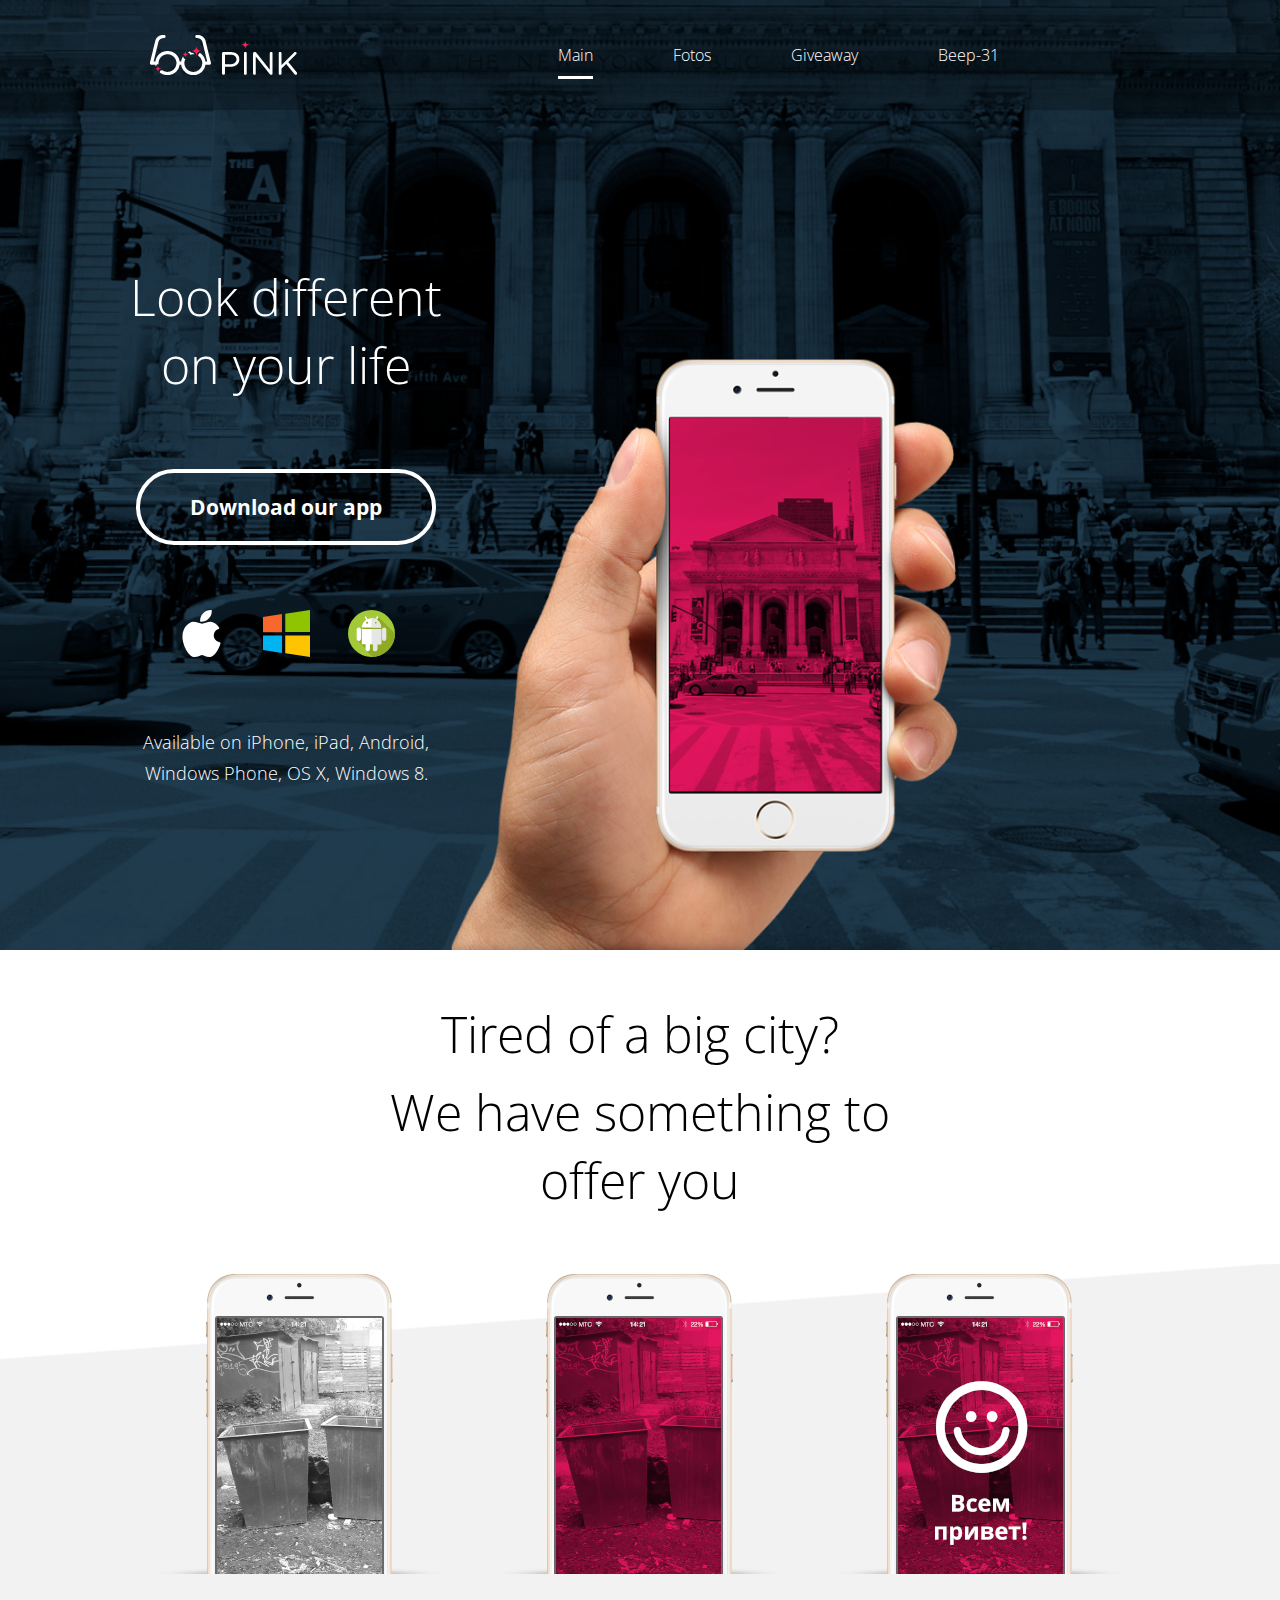
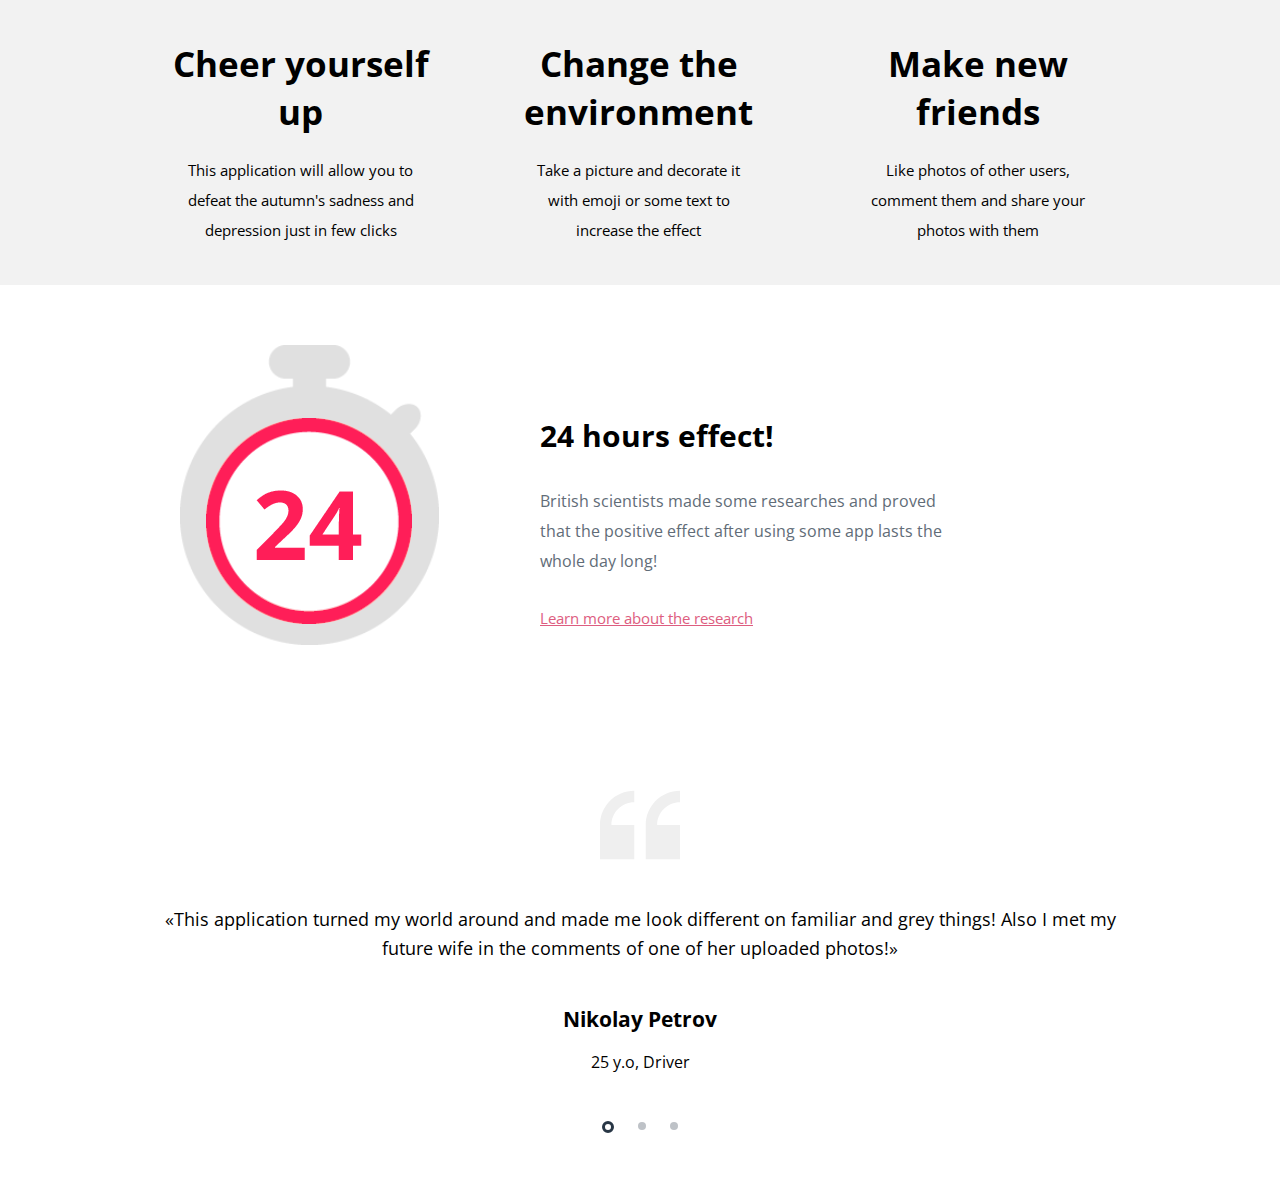
==== index.html @ 67c2b331 "Slider was added and header bug is fixed" ====
<!DOCTYPE html>
<html lang="en">
<head>
    <meta charset="UTF-8">
    <meta name="viewport" content="width=device-width, initial-scale=1.0">
    <title>PINK Website</title>
    <link rel="stylesheet" href="style.css">
    <link href="https://fonts.googleapis.com/css2?family=Open+Sans:wght@300;400;700&display=swap" rel="stylesheet">
</head>
<body>

<!-- svg icons  -->

<svg style="display: none;">
    <symbol viewBox = "0 0 512 512" id="windows">
        <polygon style="fill:#90C300;" points="242.526,40.421 512,0 512,239.832 242.526,239.832 "/>
        <polygon style="fill:#F8672C;" points="0,75.453 206.596,44.912 206.596,242.526 0,242.526 "/>
        <polygon style="fill:#FFC400;" points="242.526,471.579 512,512 512,278.456 242.526,278.456 "/>
        <polygon style="fill:#00B4F2;" points="0,436.547 206.596,467.088 206.596,278.456 0,278.456 "/>
    </symbol>
</svg>

<svg style="display: none;">
    <symbol viewBox="0 0 512 512" id="android">
        <circle style="fill:#A3C939;" cx="256" cy="256" r="256"/>
        <path style="fill:#8DAA22;" d="M266.296,511.776c136.396-5.398,245.356-117.493,245.696-255.133L331.623,76.274l-31.956,35.392
	l-52.517,6.517l-50.83-50.83L203.667,109l-53.235,81.708l37.763,37.763l-11.598,10.972l-41.348-41.348l-31.471,134.581
	l106.773,106.773l-10.897,3.169L266.296,511.776z"/>
        <path style="fill:#FFFFFF;" d="M118.106,190.708L118.106,190.708c-13.037,0-23.606,10.569-23.606,23.606v99.606
	c0,13.037,10.569,23.606,23.606,23.606l0,0c13.037,0,23.606-10.569,23.606-23.606v-99.606
	C141.712,201.276,131.143,190.708,118.106,190.708z"/>
        <path style="fill:#E6E6E6;" d="M393.894,190.708L393.894,190.708c-13.037,0-23.606,10.569-23.606,23.606v99.606
	c0,13.037,10.569,23.606,23.606,23.606l0,0c13.037,0,23.606-10.569,23.606-23.606v-99.606
	C417.5,201.276,406.931,190.708,393.894,190.708z"/>
        <path style="fill:#FFFFFF;" d="M314.055,105.4l17.568-29.125l-14.791-8.921l-18.028,29.889c-12.943-5.614-27.22-8.732-42.228-8.732
	l0,0c-15.008,0-29.285,3.117-42.228,8.732l-18.028-29.89l-14.791,8.921l17.568,29.126c-28.266,18.227-47.328,49.499-48.665,85.308
	h212.287C361.383,154.899,342.321,123.627,314.055,105.4z M208.5,150.405c-5.962,0-10.795-4.833-10.795-10.795
	c0-5.962,4.833-10.795,10.795-10.795s10.795,4.833,10.795,10.795C219.295,145.571,214.462,150.405,208.5,150.405z M303.5,150.405
	c-5.962,0-10.795-4.833-10.795-10.795c0-5.962,4.833-10.795,10.795-10.795s10.795,4.833,10.795,10.795
	C314.295,145.571,309.462,150.405,303.5,150.405z"/>
        <path style="fill:#E6E6E6;" d="M314.055,105.4l17.568-29.125l-14.791-8.921l-18.029,29.889c-12.943-5.614-27.22-8.732-42.228-8.732
	l0,0c-0.081,0-0.161,0.003-0.242,0.003v102.194h106.386C361.383,154.899,342.321,123.627,314.055,105.4z M303.5,150.405
	c-5.962,0-10.795-4.833-10.795-10.795s4.833-10.795,10.795-10.795s10.795,4.833,10.795,10.795S309.462,150.405,303.5,150.405z"/>
        <path style="fill:#FFFFFF;" d="M149.773,372.359h42.03v52.682c0,13.037,10.569,23.606,23.606,23.606l0,0
	c13.037,0,23.606-10.569,23.606-23.606v-52.682h32.818v52.682c0,13.037,10.569,23.606,23.606,23.606l0,0
	c13.037,0,23.606-10.569,23.606-23.606v-52.682h43.182V206.541H149.773V372.359z"/>
        <path style="fill:#E6E6E6;" d="M256.333,206.541v165.818h15.5v52.682c0,13.037,10.569,23.606,23.606,23.606l0,0
	c13.037,0,23.606-10.569,23.606-23.606v-52.682h43.182V206.541H256.333z"/>
    </symbol>
</svg>

<svg style="display: none;">
    <symbol viewBox="0 0 512.005 512.005" id="apple">
        <g>
            <path style="fill:#fff;" d="M461.852,355.712c-1.692-2.616-4.443-4.362-7.531-4.779c-40.621-5.306-69.25-42.537-63.944-83.158
                c3.748-28.694,23.84-52.588,51.465-61.205c5.61-1.798,8.701-7.803,6.903-13.413c-0.28-0.873-0.671-1.707-1.164-2.481
                c-18.641-33.642-51.786-56.779-89.792-62.677c-19.152,0.914-38.026,4.957-55.872,11.968c-12.817,5.158-26.351,8.317-40.128,9.365
                c-13.777-1.048-27.311-4.207-40.128-9.365c-17.846-7.011-36.72-11.054-55.872-11.968c-39.829,0-117.333,56.469-117.333,160
                c0,98.389,71.765,224,128,224c21.457,0.192,42.656-4.691,61.867-14.251c7.235-3.99,15.232-6.404,23.467-7.083
                c8.234,0.679,16.232,3.093,23.467,7.083c19.211,9.56,40.41,14.443,61.867,14.251c44.587,0,94.912-76.544,115.989-147.477
                C463.995,361.543,463.535,358.325,461.852,355.712z"/>
            <path style="fill:#fff;" d="M251.121,128c64.772-0.071,117.263-52.561,117.333-117.333C368.454,4.776,363.679,0,357.788,0
                c-64.772,0.071-117.263,52.561-117.333,117.333C240.454,123.224,245.23,128,251.121,128z"/>
        </g>
    </symbol>
</svg>

<svg style="display: none;">
    <symbol id="quotes" viewBox="0 0 409.294 409.294">
        <path d="m0 204.647v175.412h175.412v-175.412h-116.941c0-64.48 52.461-116.941 116.941-116.941v-58.471c-96.728 0-175.412 78.684-175.412 175.412z"/><path d="m409.294 87.706v-58.471c-96.728 0-175.412 78.684-175.412 175.412v175.412h175.412v-175.412h-116.941c0-64.48 52.461-116.941 116.941-116.941z"/>
    </symbol>
</svg>
    <header class="page-header">
            <div class="page-header__logo">
                <a class="page-header__logo--mobile">
                    <img src="./img/header/logotype-mobile.png" alt="pink logo">
                </a>
                <a class="page-header__logo--tablet">
                    <img src="./img/header/logotype-tablet.png" alt="pink logo">
                </a>
                <a href="" class="page-header__logo--desktop">
                    <img src="./img/header/logotype-desktop.png" alt="pink logo">
                </a>
            </div>
            <div class="page-header__burger">
                <div class="burger-item burger-item--closed"></div>
            </div>
            <nav class="main-nav" id="nav">
                <div class="main-nav__wrapper">
                    <ul class="main-nav__list">
                        <li class="main-nav__list-item list-item--active"><a href="#">Main</a></li>
                        <li class="main-nav__list-item"><a href="#">Fotos</a></li>
                        <li class="main-nav__list-item"><a href="#">Giveaway</a></li>
                        <li class="main-nav__list-item"><a href="#">Beep-31</a></li>
                    </ul>
                </div>
            </nav>
    </header>
    <main class="page-main">
            <div class="page-main__left">
                <div class="visually-hidden">
                    Look different <br> on your life
                </div>
                <a href="#" class="page-main__button">Download our app</a>
                <div class="page-main__logos">       
                    <a href="" class="page-main__logo-link">
                        <svg width="47px" height="57px">
                            <use xlink:href="#apple">
                        </svg>
                    </a>
                    <a href="" class="page-main__logo-link">
                        <svg width="47px" height="57px">
                            <use xlink:href="#windows">
                        </svg>
                    </a>
                    <a href="" class="page-main__logo-link">
                        <svg width="47px" height="57px">
                            <use xlink:href="#android">
                        </svg>
                    </a>
                </div>
                <p class="page-main__left__text">
                    Available on iPhone, iPad, Android,<br>
                    Windows Phone, OS X, Windows 8. 
                </p>
            </div>
            <div class="page-main__right">
                <img src="./img/main/hand.png" alt="" class="page-main__right__hand">
            </div>
    </main>
    <section class="features">
        <div class="features__wrapper">
            <div class="features__title">
                <p>Tired of a big city? </p> 
                <p>We have something to offer you</p>
            </div>
            <div class="skew-c"></div>
            <div class="features-bg">
                <div class="features-inner">
                    <div class="features__images">
                        <div class="feature__image">
                            <img src="./img/features/phone1.png" alt="">
                        </div>
                        <div class="feature__image">
                            <img src="./img/features/phone2.png" alt="">
                        </div>
                        <div class="feature__image">
                            <img src="./img/features/phone3.png" alt="">
                        </div>
                        <div class="feature__image--mobile">
                            <img src="./img/features/phone-mobile.png" alt="">
                        </div>
                    </div>
                    <div class="features__text">
                        <div class="feature__text">
                            <div class="feature__title">
                                <h3>Cheer yourself up</h3>
                            </div>
                            <div class="feature__description">
                                <p>This application will allow you to defeat the autumn's sadness and depression just in few clicks</p>
                            </div>
                        </div>
                        <div class="feature__text">
                            <div class="feature__title">
                                <h3>Change the environment</h3>
                            </div>
                            <div class="feature__description">
                                <p>Take a picture and decorate it with emoji or some text to increase the effect</p>
                            </div>
                        </div>
                        <div class="feature__text">
                            <div class="feature__title">
                                <h3>Make new friends</h3>
                            </div>
                            <div class="feature__description">
                                <p>Like photos of other users, comment them and share your photos with them</p>
                            </div>
                        </div>
                    </div>
                </div>
            </div>
        </div>
    </section>
    <section class="effect">
        <div class="effect__wrapper">
            <div class="effect__left">
                <img src="./img/features/timer.png" alt="">
            </div>
            <div class="effect__right">
                <h3>24 hours effect!</h3>
                <p>British scientists made some researches and proved that the positive effect after using some app lasts the whole day long!</p>
                <a href="">Learn more about the research</a>
            </div>
        </div>
    </section>
    <section class="reviews">
        <div class="reviews__wrapper">
            <div class="reviews__quotes">
                <svg>
                    <use xlink:href="#quotes">
                </svg>
            </div>
            <div class="review__item slider-item slider-item--active">
                <div class="review__name">
                    <h3>Nikolay Petrov</h3>
                </div>
                <div class="review__position">
                    25 y.o, Driver
                </div>
                <div class="review__description">
                    <p>&laquo;This application turned my world around and made me look different on familiar and grey things! Also I met my future wife in the comments of one of her uploaded photos!&raquo;</p>
                </div>
            </div>
            <div class="review__item slider-item">
                <div class="review__name">
                    <h3>Yulia Pavlova</h3>
                </div>
                <div class="review__position">
                    23 y.o, Manager
                </div>
                <div class="review__description">
                    <p>&laquo;This application turned my world around and made me look different on familiar and grey things! Also I met my future wife in the comments!&raquo;</p>
                </div>
            </div>
            <div class="review__item slider-item">
                <div class="review__name">
                    <h3>Rick Ederson</h3>
                </div>
                <div class="review__position">
                    37 y.o, Barman
                </div>
                <div class="review__description">
                    <p>&laquo;This application turned my world around and made me look different on familiar and grey things! Also I met my future wife in the comments!&raquo;</p>
                </div>
            </div>
            <div class="reviews__dots">
                <button class="dot dot--active" type="button" id="review-dot"></button>
                <button class="dot" type="button" id="review-dot"></button>
                <button class="dot" type="button" id="review-dot"></button>
            </div>
        </div>
    </section>
<script src="script.js"></script>
</body>
</html>
---- style.css ----
*,
*::before,
*::after {
  box-sizing: border-box;
  margin: 0;
  padding: 0;
}
body {
  overflow-x: hidden;
}
a {
  text-decoration: none;
}
.page-header {
  position: absolute;
  top: 0;
  left: 0;
  font-family: 'Open Sans', sans-serif;
  font-weight: 300;
  background-color: #0000003a;
  width: 100%;
  padding: 20px;
  z-index: 5;
  display: flex;
  justify-content: space-between;
  align-items: center;
  height: 70px;
}
.page-header__logo--tablet {
  display: none;
}
.page-header__logo--desktop {
  display: none;
}
.page-header__logo--mobile {
  display: flex;
}
.page-header__burger {
  order: 3;
}
.burger-item--closed {
  display: flex;
  width: 50px;
  height: 4px;
  background-color: #fff;
  position: relative;
  cursor: pointer;
  transition: 0.1s linear;
}
.burger-item--closed:hover {
  background-color: #d22856;
}
.burger-item--closed:hover::after,
.burger-item--closed:hover::before {
  background-color: #d22856;
}
.burger-item--closed::after {
  content: "";
  display: block;
  width: 50px;
  height: 4px;
  background-color: #fff;
  position: absolute;
  cursor: pointer;
  top: 10px;
  left: 0;
  transition: 0.1s linear;
}
.burger-item--closed::before {
  content: "";
  display: block;
  width: 50px;
  height: 4px;
  background-color: #fff;
  position: absolute;
  cursor: pointer;
  top: -10px;
  left: 0;
  transition: 0.1s linear;
}
.burger-item--closed::before:hover {
  background-color: #d22856;
}
.main-nav {
  opacity: 0;
  position: absolute;
  left: 0;
  top: 70px;
  background-color: #243241;
  transition: 0.4s linear;
  z-index: 1000;
}
.main-nav__list {
  list-style: none;
  padding: 0;
  display: flex;
  flex-direction: column;
}
.main-nav__list-item {
  text-align: center;
  padding: 25px 0px;
  text-transform: uppercase;
  font-weight: 700;
  width: 100vw;
  border-bottom: 1px solid #000001;
  border-top: 2px solid #485461;
}
.main-nav__list-item a {
  text-decoration: none;
  color: #fff;
}
.main-nav__list-item:last-child {
  border-bottom: 1px solid #000001;
}
@media (min-width: 660px) {
  .page-header__logo--tablet {
    display: flex;
  }
  .page-header__logo--desktop {
    display: none;
  }
  .page-header__logo--mobile {
    display: none;
  }
  .page-header {
    height: 110px;
  }
  .main-nav {
    top: 110px;
  }
}
@media (min-width: 1200px) {
  .main-nav {
    opacity: 1 !important;
  }
  .list-item--active a {
    padding-bottom: 10px;
    border-bottom: 3px solid #fff;
  }
  .page-header__logo--tablet {
    display: none;
  }
  .page-header__logo--desktop {
    display: flex;
    margin-left: 130px;
  }
  .page-header__logo--mobile {
    display: none;
  }
  .burger-item {
    display: none;
  }
  .main-nav {
    display: block;
    opacity: 1;
    position: static;
    background-color: transparent;
  }
  .main-nav__list {
    display: flex;
    flex-direction: row;
  }
  .main-nav__list-item {
    padding: 0;
    text-transform: initial;
    color: #fff;
    font-weight: 300;
    border: none;
    width: auto;
    margin: 0 40px;
  }
  .main-nav__list-item a {
    transition: 0.1s linear;
  }
  .main-nav__list-item a:hover {
    color: #d22856;
    border-color: #d22856;
  }
  .main-nav__list-item:last-child {
    border-bottom: none;
  }
}
.page-main {
  position: absolute;
  z-index: 1;
  width: 100vw;
  display: flex;
  flex-direction: column-reverse;
  font-family: 'Open Sans', sans-serif;
}
.page-main__right {
  background-image: url("../img/main/bg-mobile.jpg");
  background-color: #1d2631;
  background-size: cover;
  background-position: center 0;
  position: relative;
  height: 460px;
}
.page-main__right img {
  width: 270px;
  height: auto;
  position: absolute;
  bottom: 0;
  left: 0;
}
.page-main__left {
  position: relative;
  background: #1d2631;
  display: flex;
  flex-direction: column;
  padding-top: 28px;
  padding-bottom: 36px;
}
.page-main__button {
  text-decoration: none;
  margin: 0 auto;
  color: #fff;
  font-weight: 700;
  font-size: 14px;
  padding: 20px 40px;
  border: 4px solid #fff;
  border-radius: 50px;
  margin-bottom: 30px;
  transition: 0.2s linear;
}
.page-main__button:hover {
  background-color: #fff;
  color: #d22856;
  box-shadow: 0px 5px 7px 0px rgba(1, 1, 1, 0.75);
}
.page-main__logos {
  margin: 0 auto;
}
.page-main__logo-link {
  margin: 0 17px;
}
.page-main__left__text {
  margin-top: 30px;
  text-align: center;
  font-size: 14px;
  color: #fff;
  font-weight: 300;
  line-height: 1.71;
}
.visually-hidden {
  display: none;
}
@media (min-width: 660px) {
  .visually-hidden {
    text-align: center;
    display: block;
    color: #fff;
    font-family: 'Open Sans', sans-serif;
    font-size: 40px;
    font-weight: 300;
    margin-bottom: 37px;
  }
  .page-main__right {
    background: none;
    position: static;
  }
  .page-main__left {
    z-index: 5;
    margin-top: 110px;
    margin-left: 22px;
    background: none;
  }
  .page-main {
    flex-direction: row;
    background-image: url("../img/main/bg-tablet.jpg");
    background-color: #1d2631;
    background-size: cover;
    background-position: center 0;
    padding: 110px 0px;
    position: relative;
  }
  .page-main__right img {
    position: absolute;
    left: 35%;
    bottom: 0px;
    width: 450px;
    height: auto;
    z-index: 0;
  }
  .page-main__left__text {
    font-size: 18px;
  }
  .page-main__button {
    font-size: 18px;
    padding: 20px 50px;
    margin-bottom: 60px;
  }
  .page-main__left__text {
    margin-top: 60px;
  }
}
@media (min-width: 1200px) {
  .page-main {
    background-image: url("../img/main/bg.jpg");
    background-color: #1d2631;
    background-size: cover;
    background-position-y: center;
    padding: 125px 0px;
  }
  .visually-hidden {
    font-size: 50px;
    margin-bottom: 70px;
  }
  .page-main__left {
    margin-left: 130px;
  }
  .page-main__button {
    font-size: 21px;
  }
  .page-main__right img {
    width: 550px;
    height: auto;
  }
}
.features {
  position: absolute;
  top: 759px;
  padding-top: 50px;
  font-family: 'Open Sans', sans-serif;
  z-index: -2;
}
.skew-c {
  width: 100vw;
  height: 40px;
  position: absolute;
  left: 0px;
  background: linear-gradient(to right bottom, #fff 49%, #f2f2f2 50%);
}
.features-bg {
  background-color: #f2f2f2;
}
.features__title {
  font-size: 24px;
  font-weight: 300;
  margin: 0 auto;
  text-align: center;
  max-width: 250px;
}
.features-inner {
  width: 100vw;
  padding-top: 70px;
  display: flex;
  flex-direction: column-reverse;
}
.features__title p {
  margin-bottom: 30px;
}
.feature__image {
  display: none;
}
.feature__image--mobile {
  margin: 0 auto;
  text-align: center;
}
.feature__image--mobile img {
  width: 168px;
  height: auto;
  margin-bottom: -5px;
}
.feature__text {
  text-align: center;
}
.feature__title {
  font-weight: 700;
  font-size: 16px;
  margin-bottom: 20px;
}
.feature__description {
  font-size: 15px;
  max-width: 260px;
  margin: 0 auto;
  margin-bottom: 40px;
}
@media (min-width: 660px) {
  .features {
    position: static;
  }
  .features-inner {
    max-width: 620px;
    margin: 0 auto;
    width: 100%;
    flex-direction: row;
    justify-content: space-between;
  }
  .features__title {
    font-size: 40px;
    font-weight: 300;
    max-width: 600px;
  }
  .features__title p {
    margin-bottom: 10px;
  }
  .features__title p:last-child {
    margin-bottom: 50px;
  }
  .skew-c {
    height: 120px;
  }
  .feature__image--mobile {
    position: relative;
  }
  .feature__image--mobile img {
    height: 100%;
    width: 100%;
  }
  .features__text {
    margin-top: 60px;
  }
  .feature__text {
    text-align: left;
    position: relative;
  }
  .feature__description {
    line-height: 1.8;
    max-width: 310px;
    font-size: 14px;
  }
}
@media (min-width: 1200px) {
  .features-inner {
    max-width: 960px;
    width: 100%;
    margin: 0 auto;
    flex-direction: column;
    flex-wrap: wrap;
  }
  .features__title {
    font-size: 50px;
  }
  .feature__image {
    display: block;
  }
  .feature__image--mobile {
    display: none;
  }
  .features__images {
    display: flex;
    flex-direction: row;
    justify-content: space-between;
    position: relative;
    margin-top: -60px;
    margin-bottom: 60px;
  }
  .features__text {
    display: flex;
    flex-direction: row;
    justify-content: space-between;
    margin-top: 0px;
  }
  .feature__text {
    text-align: center;
  }
  .feature__title {
    font-size: 30px;
  }
  .feature__description {
    max-width: 280px;
    padding: 0 25px;
    font-size: 15px;
    line-height: 30px;
  }
  .skew-c {
    height: 96px;
  }
}
.effect__wrapper {
  display: none;
}
@media (min-width: 660px) {
  .effect__wrapper {
    max-width: 620px;
    margin: 0 auto;
    width: 100%;
    display: flex;
    flex-direction: row;
    justify-content: space-between;
    padding-bottom: 50px;
  }
  .effect {
    background-color: #ffffff;
    padding-top: 60px;
    font-family: 'Open Sans', sans-serif;
  }
  .effect__right h3 {
    font-size: 30px;
    font-weight: 700;
    max-width: 160px;
    margin-bottom: 22px;
  }
  .effect__right p {
    font-size: 15px;
    color: #616c77;
    line-height: 1.9;
    margin-bottom: 22px;
  }
  .effect__right a {
    color: #dd5d80;
    text-decoration: underline;
    font-size: 15px;
  }
}
@media (min-width: 1200px) {
  .effect__wrapper {
    max-width: 960px;
  }
  .effect__right {
    margin-left: 80px;
  }
  .effect__right h3 {
    max-width: 300px;
    margin-bottom: 30px;
    margin-top: 70px;
  }
  .effect__right p {
    font-size: 16px;
    margin-bottom: 30px;
    padding-right: 150px;
  }
  .effect__right a {
    color: #dd5d80;
    text-decoration: underline;
  }
}
.reviews {
  position: absolute;
  top: 1777px;
  padding: 50px 0px;
  font-family: 'Open Sans', sans-serif;
}
.reviews__quotes {
  display: none;
}
.reviews__wrapper {
  padding: 0 20px;
}
.slider-item {
  transition: 0.3s linear;
  display: none;
}
.slider-item--active {
  opacity: 1;
  transition: 0.3s linear;
  display: flex;
  flex-direction: column;
}
.review__item {
  text-align: center;
  transition: all 0.3 linear;
}
.review__name {
  font-size: 18px;
  margin-bottom: 30px;
}
.review__position {
  display: none;
}
.review__description {
  font-size: 14px;
  line-height: 2.14;
  margin-bottom: 33px;
}
.reviews__dots {
  text-align: center;
}
.dot {
  margin: 0 10px;
  width: 8px;
  height: 8px;
  outline: none;
  border: 0;
  padding: 0;
  border-radius: 50%;
  background-color: #bec2c7;
  transition: 0.05s linear;
}
.dot--active {
  width: 12px;
  height: 12px;
  border: 3px solid #283645;
  background: transparent;
}
@media (min-width: 660px) {
  .reviews {
    position: static;
  }
  .reviews__wrapper {
    padding: 0;
    max-width: 620px;
    margin: 0 auto;
    width: 100%;
  }
  .review__position {
    display: block;
  }
  .review__description {
    order: 1;
    margin-bottom: 40px;
    font-size: 18px;
    line-height: 1.66;
  }
  .review__name {
    order: 2;
    margin-bottom: 18px;
  }
  .review__position {
    order: 3;
    margin-bottom: 40px;
  }
}
@media (min-width: 1200px) {
  .reviews__wrapper {
    max-width: 960px;
  }
  .reviews__quotes {
    display: block;
    text-align: center;
  }
  .reviews__quotes svg {
    width: 80px;
    height: auto;
    fill: #efefef;
  }
}
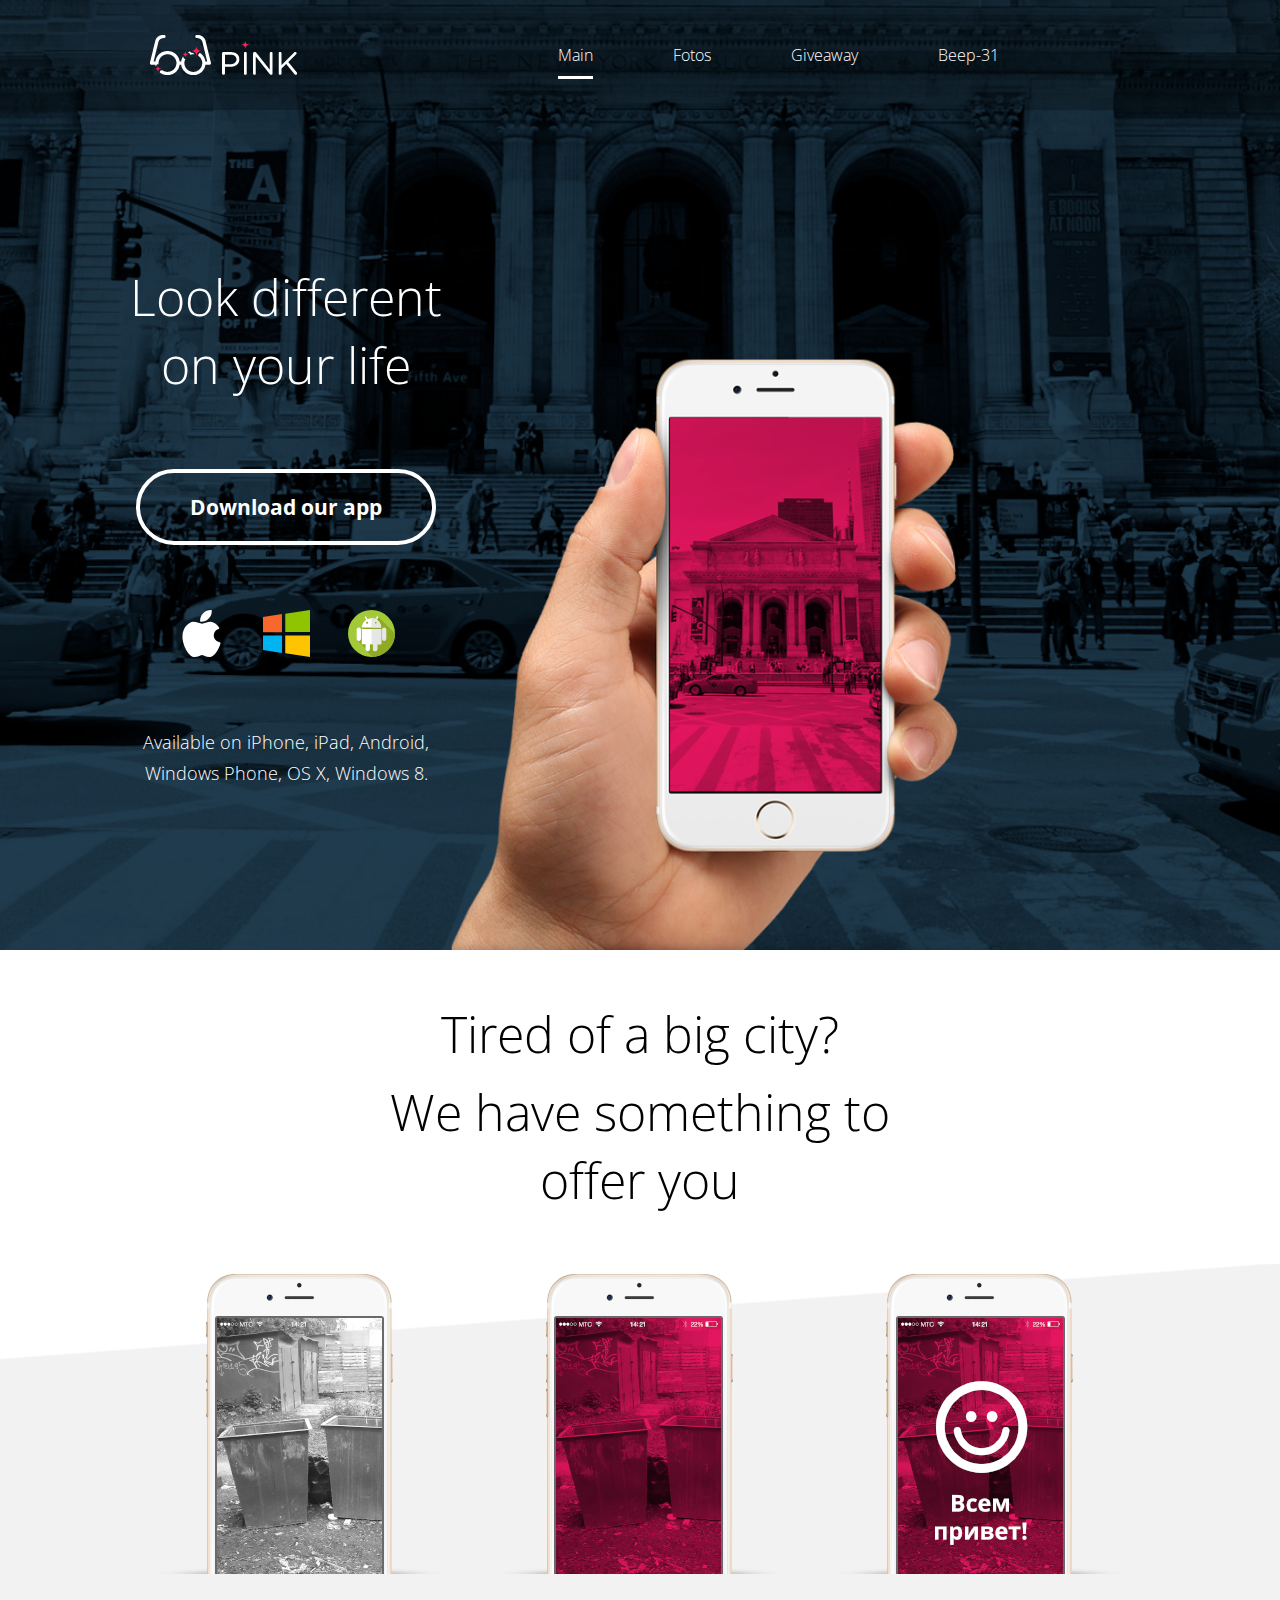
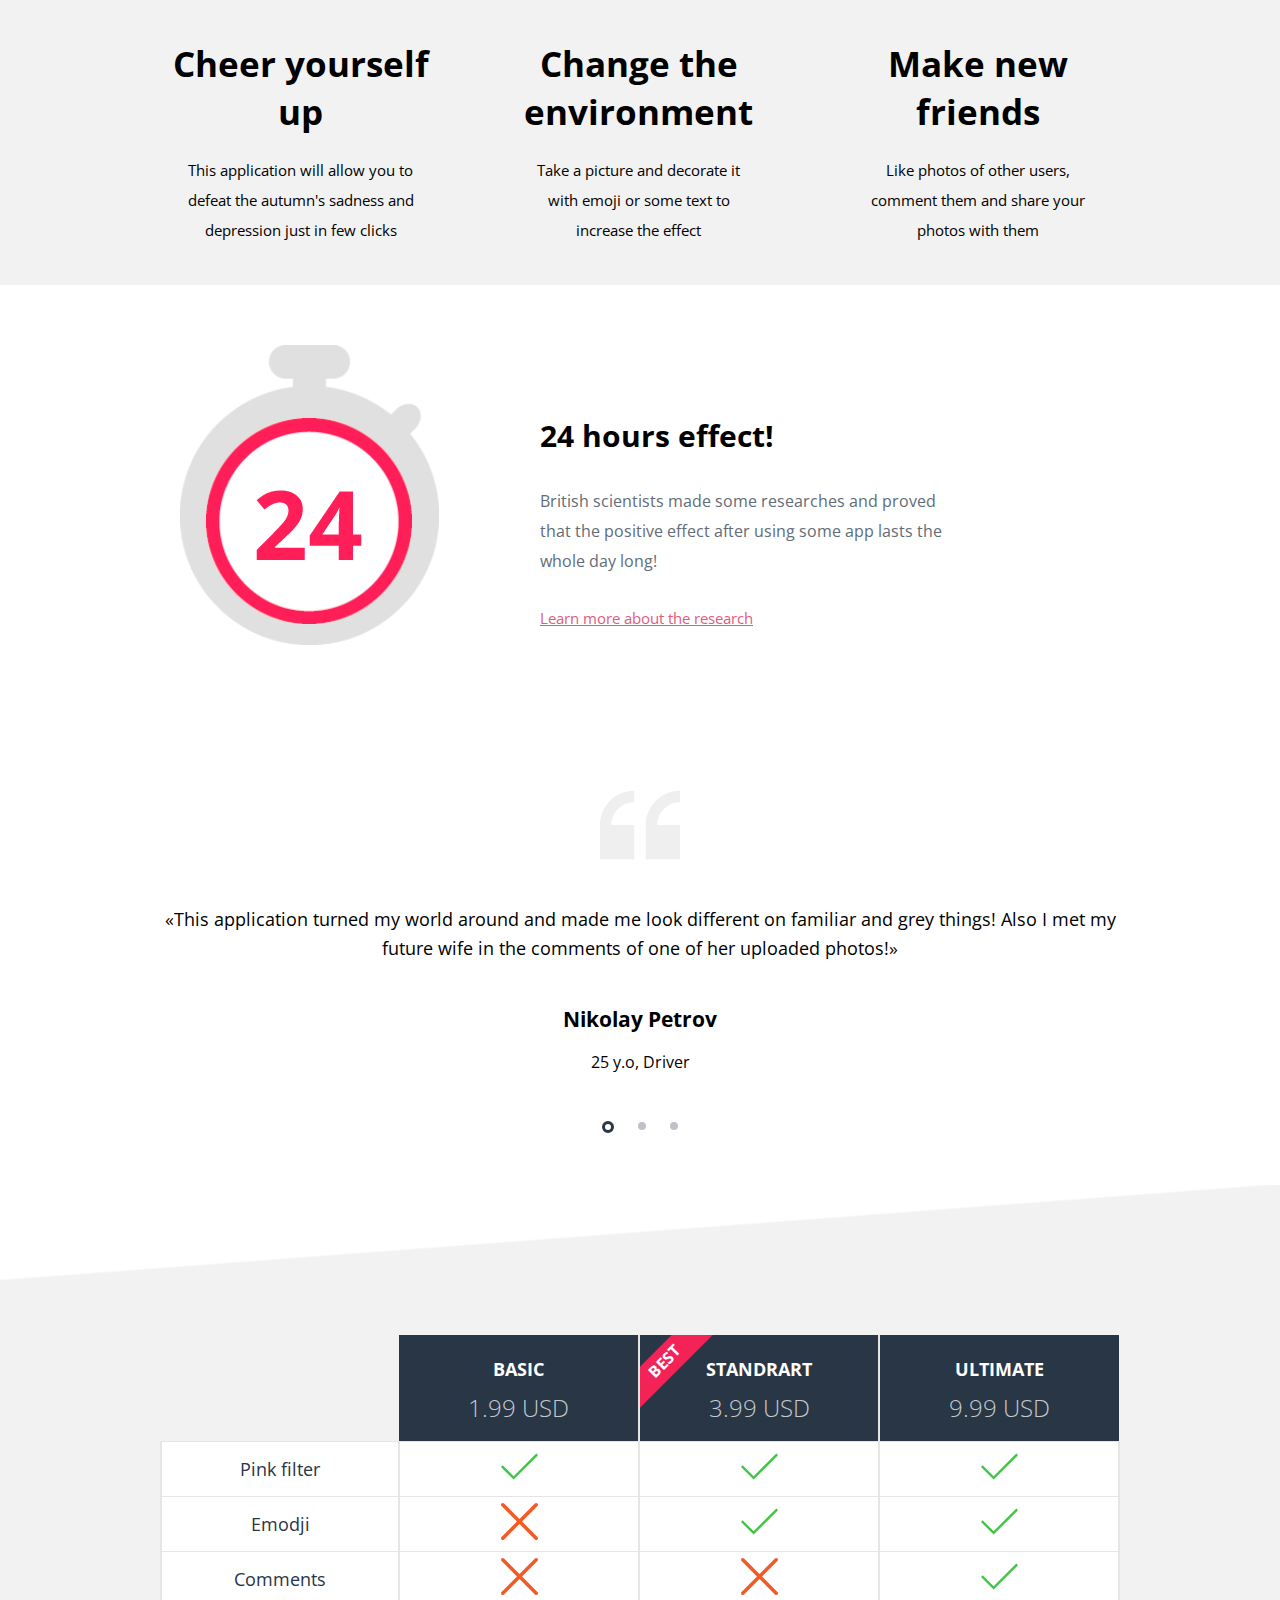
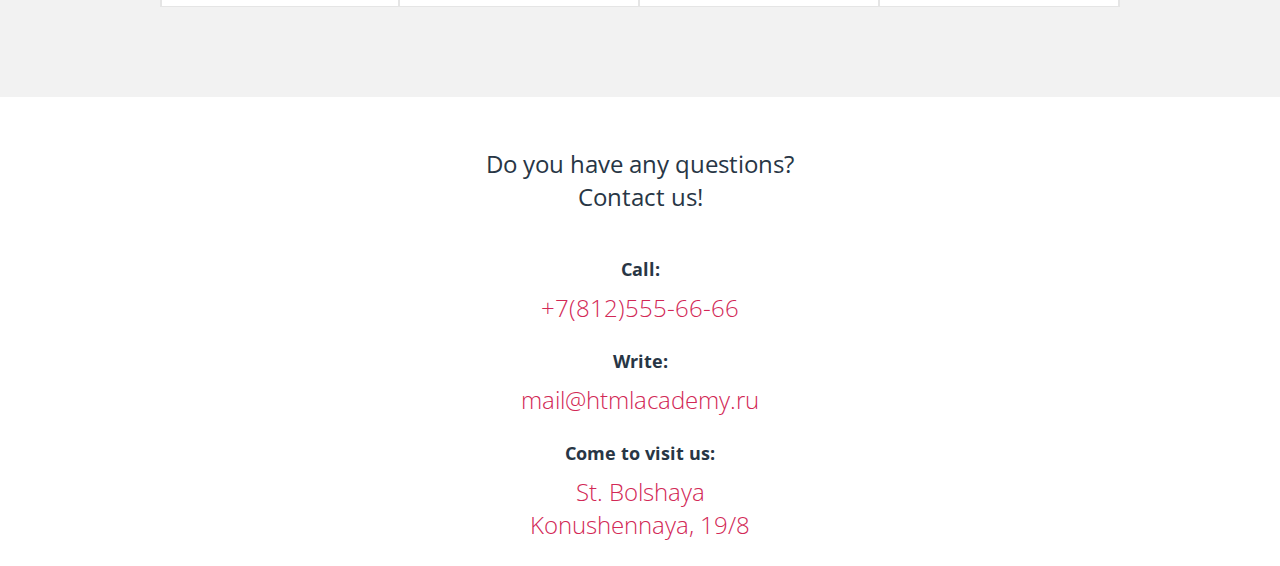
==== commit f6e6c49e: "Pricing section was finished" ====
--- a/index.html
+++ b/index.html
@@ -70,6 +70,21 @@
         <path d="m0 204.647v175.412h175.412v-175.412h-116.941c0-64.48 52.461-116.941 116.941-116.941v-58.471c-96.728 0-175.412 78.684-175.412 175.412z"/><path d="m409.294 87.706v-58.471c-96.728 0-175.412 78.684-175.412 175.412v175.412h175.412v-175.412h-116.941c0-64.48 52.461-116.941 116.941-116.941z"/>
     </symbol>
 </svg>
+
+<svg style="display: none;">
+    <symbol id="tick" viewBox="0 0 541.038 541.038">
+        <path style="fill:#3DC644;" d="m184.405 461.013-184.405-184.405 24.354-24.354 160.051 160.051 332.279-332.279 24.354 24.354z"/>
+    </symbol>
+</svg>
+
+<svg style="display: none;">
+    <symbol id="cross" viewBox="0 0 22.88 22.88">
+        <path style="fill:#F25B26;" d="M0.324,1.909c-0.429-0.429-0.429-1.143,0-1.587c0.444-0.429,1.143-0.429,1.587,0l9.523,9.539
+	l9.539-9.539c0.429-0.429,1.143-0.429,1.571,0c0.444,0.444,0.444,1.159,0,1.587l-9.523,9.524l9.523,9.539
+	c0.444,0.429,0.444,1.143,0,1.587c-0.429,0.429-1.143,0.429-1.571,0l-9.539-9.539l-9.523,9.539c-0.444,0.429-1.143,0.429-1.587,0
+	c-0.429-0.444-0.429-1.159,0-1.587l9.523-9.539L0.324,1.909z"/>
+    </symbol>
+</svg>
     <header class="page-header">
             <div class="page-header__logo">
                 <a class="page-header__logo--mobile">
@@ -200,43 +215,234 @@
                     <use xlink:href="#quotes">
                 </svg>
             </div>
-            <div class="review__item slider-item slider-item--active">
-                <div class="review__name">
-                    <h3>Nikolay Petrov</h3>
-                </div>
-                <div class="review__position">
-                    25 y.o, Driver
-                </div>
-                <div class="review__description">
-                    <p>&laquo;This application turned my world around and made me look different on familiar and grey things! Also I met my future wife in the comments of one of her uploaded photos!&raquo;</p>
-                </div>
-            </div>
-            <div class="review__item slider-item">
-                <div class="review__name">
-                    <h3>Yulia Pavlova</h3>
-                </div>
-                <div class="review__position">
-                    23 y.o, Manager
-                </div>
-                <div class="review__description">
-                    <p>&laquo;This application turned my world around and made me look different on familiar and grey things! Also I met my future wife in the comments!&raquo;</p>
-                </div>
-            </div>
-            <div class="review__item slider-item">
-                <div class="review__name">
-                    <h3>Rick Ederson</h3>
-                </div>
-                <div class="review__position">
-                    37 y.o, Barman
-                </div>
-                <div class="review__description">
-                    <p>&laquo;This application turned my world around and made me look different on familiar and grey things! Also I met my future wife in the comments!&raquo;</p>
+            <div class="reviews__slider">
+                <div class="review__item slider-item slider-item--active">
+                    <div class="review__name">
+                        <h3>Nikolay Petrov</h3>
+                    </div>
+                    <div class="review__position">
+                        25 y.o, Driver
+                    </div>
+                    <div class="review__description">
+                        <p>&laquo;This application turned my world around and made me look different on familiar and grey things! Also I met my future wife in the comments of one of her uploaded photos!&raquo;</p>
+                    </div>
+                </div>
+                <div class="review__item slider-item">
+                    <div class="review__name">
+                        <h3>Yulia Pavlova</h3>
+                    </div>
+                    <div class="review__position">
+                        23 y.o, Manager
+                    </div>
+                    <div class="review__description">
+                        <p>&laquo;This application turned my world around and made me look different on familiar and grey things! Also I met my future wife in the comments!&raquo;</p>
+                    </div>
+                </div>
+                <div class="review__item slider-item">
+                    <div class="review__name">
+                        <h3>Rick Ederson</h3>
+                    </div>
+                    <div class="review__position">
+                        37 y.o, Barman
+                    </div>
+                    <div class="review__description">
+                        <p>&laquo;This application turned my world around and made me look different on familiar and grey things! Also I met my future wife in the comments!&raquo;</p>
+                    </div>
                 </div>
             </div>
             <div class="reviews__dots">
                 <button class="dot dot--active" type="button" id="review-dot"></button>
                 <button class="dot" type="button" id="review-dot"></button>
                 <button class="dot" type="button" id="review-dot"></button>
+            </div>
+        </div>
+    </section>
+    <div class="skew-c"></div>
+    <section class="pricing">
+        <div class="pricing__wrapper">
+            <div class="pricing__mobile">
+                <div class="pricing__mobile__item">
+                    <div class="mobile__item__header">
+                        <h3>Basic</h3>
+                        <p>1,99 USD</p>
+                    </div>
+                    <div class="mobile__item__inner">
+                        <div class="mobile__item__inner__point">
+                            <p>Pink filter</p>
+                            <svg>
+                                <use xlink:href="#tick">
+                            </svg>
+                        </div>
+                        <div class="mobile__item__inner__point">
+                            <p>Emojis</p>
+                            <svg>
+                                <use xlink:href="#cross">
+                            </svg>
+                        </div>
+                        <div class="mobile__item__inner__point">
+                            <p>Comments</p>
+                            <svg>
+                                <use xlink:href="#cross">
+                            </svg>
+                        </div>
+                    </div>
+                </div>
+                <div class="pricing__mobile__item">
+                    <div class="mobile__item__header--standart mobile__item__header">
+                        <h3>Standart</h3>
+                        <p>3,99 USD</p>
+                        <div class="ribbon">
+                            <img class="ribbon" src="./img/pricing/ribbon.png" alt="">
+                            <p>BEST</p>
+                        </div>
+                        
+                    </div>
+                    <div class="mobile__item__inner">
+                        <div class="mobile__item__inner__point">
+                            <p>Pink filter</p>
+                            <svg>
+                                <use xlink:href="#tick">
+                            </svg>
+                        </div>
+                        <div class="mobile__item__inner__point">
+                            <p>Emojis</p>
+                            <svg>
+                                <use xlink:href="#tick">
+                            </svg>
+                        </div>
+                        <div class="mobile__item__inner__point">
+                            <p>Comments</p>
+                            <svg>
+                                <use xlink:href="#cross">
+                            </svg>
+                        </div>
+                    </div>
+                </div>
+                <div class="pricing__mobile__item">
+                    <div class="mobile__item__header">
+                        <h3>Ultimate</h3>
+                        <p>9,99 USD</p>
+                    </div>
+                    <div class="mobile__item__inner">
+                        <div class="mobile__item__inner__point">
+                            <p>Pink filter</p>
+                            <svg>
+                                <use xlink:href="#tick">
+                            </svg>
+                        </div>
+                        <div class="mobile__item__inner__point">
+                            <p>Emojis</p>
+                            <svg>
+                                <use xlink:href="#tick">
+                            </svg>
+                        </div>
+                        <div class="mobile__item__inner__point">
+                            <p>Comments</p>
+                            <svg>
+                                <use xlink:href="#tick">
+                            </svg>
+                        </div>
+                    </div>
+                </div>
+            </div>
+            <div class="pricing__desktop">
+                <table class="pricing__table">
+                    <tr class="table__headings">
+                        <th class="table__heading--none"></th>
+                        <th class="table__heading">
+                            <h3>Basic</h3>
+                            <p>1.99 USD</p>
+                        </th>
+                        <th class="table__heading table__heading--standart">
+                            <h3>Standrart</h3>
+                            <p>3.99 USD</p>
+                            <div class="ribbon--table">
+                                <img src="./img/pricing/ribbon.png" alt="">
+                                <p>BEST</p>
+                            </div>
+                        </th>
+                        <th class="table__heading">
+                            <h3>Ultimate</h3>
+                            <p>9.99 USD</p>
+                        </th>
+                    </tr>
+                    <tr class="table__points">
+                        <td class="table__point">Pink filter</td>
+                        <td class="table__point">
+                            <svg>
+                                <use xlink:href="#tick">
+                            </svg>
+                        </td>
+                        <td class="table__point">
+                            <svg>
+                                <use xlink:href="#tick">
+                            </svg>
+                        </td>
+                        <td class="table__point">
+                            <svg>
+                                <use xlink:href="#tick">
+                            </svg>
+                        </td>
+                    </tr>
+                    <tr class="table__points">
+                        <td class="table__point">Emodji</td>
+                        <td class="table__point">
+                            <svg>
+                                <use xlink:href="#cross">
+                            </svg>
+                        </td>
+                        <td class="table__point">
+                            <svg>
+                                <use xlink:href="#tick">
+                            </svg>
+                        </td>
+                        <td class="table__point">
+                            <svg>
+                                <use xlink:href="#tick">
+                            </svg>
+                        </td>
+                    </tr>
+                    <tr class="table__points">
+                        <td class="table__point">Comments</td>
+                        <td class="table__point">
+                            <svg>
+                                <use xlink:href="#cross">
+                            </svg>
+                        </td>
+                        <td class="table__point">
+                            <svg>
+                                <use xlink:href="#cross">
+                            </svg>
+                        </td>
+                        <td class="table__point">
+                            <svg>
+                                <use xlink:href="#tick">
+                            </svg>
+                        </td>
+                    </tr>
+                </table>
+            </div>
+        </div>
+    </section>
+    <section class="contact">
+        <div class="contact__wrapper">
+            <div class="contact__intro">
+                <p>Do you have any questions?</p>
+                <p>Contact us!</p>
+            </div>
+            <div class="contacts__info">
+                <div class="info__block">
+                    <h3>Call:</h3>
+                    <p>+7(812)555-66-66</p>
+                </div>
+                <div class="info__block">
+                    <h3>Write:</h3>
+                    <p>mail@htmlacademy.ru</p>
+                </div>
+                <div class="info__block">
+                    <h3>Come to visit us:</h3>
+                    <p>St. Bolshaya<br>Konushennaya, 19/8</p>
+                </div>
             </div>
         </div>
     </section>
--- a/style.css
+++ b/style.css
@@ -10,6 +10,10 @@
 }
 a {
   text-decoration: none;
+}
+table {
+  border-style: hidden;
+  border-collapse: collapse;
 }
 .page-header {
   position: absolute;
@@ -539,13 +543,9 @@
   padding: 0 20px;
 }
 .slider-item {
-  transition: 0.3s linear;
+  opacity: 0;
+  transition: all 0.3s linear;
   display: none;
-}
-.slider-item--active {
-  opacity: 1;
-  transition: 0.3s linear;
-  display: flex;
   flex-direction: column;
 }
 .review__item {
@@ -577,6 +577,7 @@
   border-radius: 50%;
   background-color: #bec2c7;
   transition: 0.05s linear;
+  cursor: pointer;
 }
 .dot--active {
   width: 12px;
@@ -626,3 +627,222 @@
     fill: #efefef;
   }
 }
+.pricing {
+  position: absolute;
+  top: 2136px;
+  font-family: 'Open Sans', sans-serif;
+  background-color: #f2f2f2;
+  padding-bottom: 90px;
+}
+.pricing__desktop {
+  display: none;
+}
+.pricing__mobile {
+  display: flex;
+  width: 100vw;
+  overflow-x: auto;
+  scroll-snap-type: x mandatory;
+  -webkit-overflow-scrolling: touch;
+  margin: 80px 0px 10px 0px;
+}
+.pricing__mobile__item {
+  border-right: 1px solid #e5e5e5;
+  border-left: 1px solid #e5e5e5;
+  width: 95%;
+  margin: 0 auto;
+  flex-grow: 1;
+  flex-shrink: 0;
+  scroll-snap-align: start;
+}
+.pricing__mobile__item--standart {
+  position: relative;
+}
+.mobile__item__header {
+  text-align: center;
+  background-color: #283645;
+  padding: 13px 0px;
+  max-height: 98px;
+}
+.mobile__item__header--standart {
+  position: relative;
+}
+.ribbon {
+  position: absolute;
+  top: 0px;
+  left: 0px;
+}
+.ribbon > p {
+  position: absolute;
+  top: 15px;
+  left: 5px;
+  transform: rotate(-45deg);
+  color: white;
+}
+.mobile__item__header h3 {
+  font-size: 18px;
+  font-weight: 700;
+  color: #fff;
+  margin-bottom: 12px;
+  text-transform: uppercase;
+  margin-top: 5px;
+}
+.mobile__item__header > p {
+  font-size: 24px;
+  font-weight: 300;
+  color: #c6c9cd;
+}
+.mobile__item__inner__point {
+  padding: 21px 0px;
+  display: flex;
+  justify-content: space-between;
+  align-items: center;
+  border-top: 1px solid #c6c9cd;
+  border-bottom: 1px solid #c6c9cd;
+}
+.mobile__item__inner__point p {
+  margin-left: 11%;
+  text-transform: uppercase;
+  font-size: 14px;
+  color: #45515e;
+}
+.mobile__item__inner__point svg {
+  width: 30px;
+  height: 30px;
+  margin-right: 11%;
+}
+@media (min-width: 660px) {
+  .pricing {
+    position: static;
+    padding-top: 150px;
+    overflow-x: none;
+    padding-bottom: 70px;
+  }
+  .pricing__wrapper {
+    max-width: 620px;
+    margin: 0 auto;
+  }
+  .pricing__mobile {
+    display: none;
+  }
+  .pricing__desktop {
+    display: flex;
+    justify-content: center;
+  }
+  .pricing__table {
+    width: 100%;
+    border: none;
+  }
+  .table__heading {
+    text-transform: uppercase;
+    padding: 17px 0px;
+    text-align: center;
+    background-color: #283645;
+    width: 165px;
+  }
+  .table__heading--standart {
+    position: relative;
+    border-left: 2px solid #e5e5e5;
+    border-right: 2px solid #e5e5e5;
+  }
+  .table__heading--standart h3 {
+    position: relative;
+    z-index: 5;
+  }
+  .ribbon--table {
+    position: absolute;
+    top: 0;
+  }
+  .ribbon--table > p {
+    position: absolute;
+    top: 15px;
+    left: 5px;
+    transform: rotate(-45deg);
+    color: white;
+  }
+  .table__heading h3 {
+    color: #fff;
+    font-size: 16px;
+    margin-bottom: 10px;
+    margin-top: 5px;
+  }
+  .table__heading > p {
+    font-size: 18px;
+    font-weight: 300;
+    color: #c6c9cd;
+  }
+  .table__point {
+    background-color: white;
+    border-top: 1px solid #e5e5e5;
+    border-bottom: 1px solid #e5e5e5;
+    border-left: 2px solid #e5e5e5;
+    border-right: 2px solid #e5e5e5;
+    padding: 0px 0px;
+    font-size: 14px;
+    color: #283645;
+    text-align: center;
+  }
+  .table__point svg {
+    width: 30px;
+    height: 35px;
+  }
+}
+@media (min-width: 1200px) {
+  .pricing {
+    padding-bottom: 90px;
+  }
+  .pricing__wrapper {
+    max-width: 960px;
+  }
+  .table__heading {
+    width: 240px;
+  }
+  .table__heading h3 {
+    font-size: 18px;
+  }
+  .table__heading > p {
+    font-size: 24px;
+  }
+  .table__point {
+    font-size: 18px;
+    padding: 2px 0px;
+  }
+  .table__point svg {
+    width: 37px;
+    height: 45px;
+  }
+}
+.contact {
+  position: absolute;
+  top: 2636px;
+  font-family: 'Open Sans', sans-serif;
+  padding-top: 50px;
+  width: 100%;
+}
+.contact__intro {
+  text-align: center;
+  margin: 0 auto;
+  font-size: 24px;
+  font-weight: 300px;
+  color: #283645;
+  margin-bottom: 44px;
+}
+.contacts__info {
+  text-align: center;
+}
+.info__block h3 {
+  font-size: 18px;
+  font-weight: 700;
+  color: #283645;
+  margin-bottom: 10px;
+}
+.info__block p {
+  margin-bottom: 25px;
+  color: #d22856;
+  font-size: 24px;
+  font-weight: 300;
+}
+@media (min-width: 660px) {
+  .contact {
+    position: static;
+  }
+}
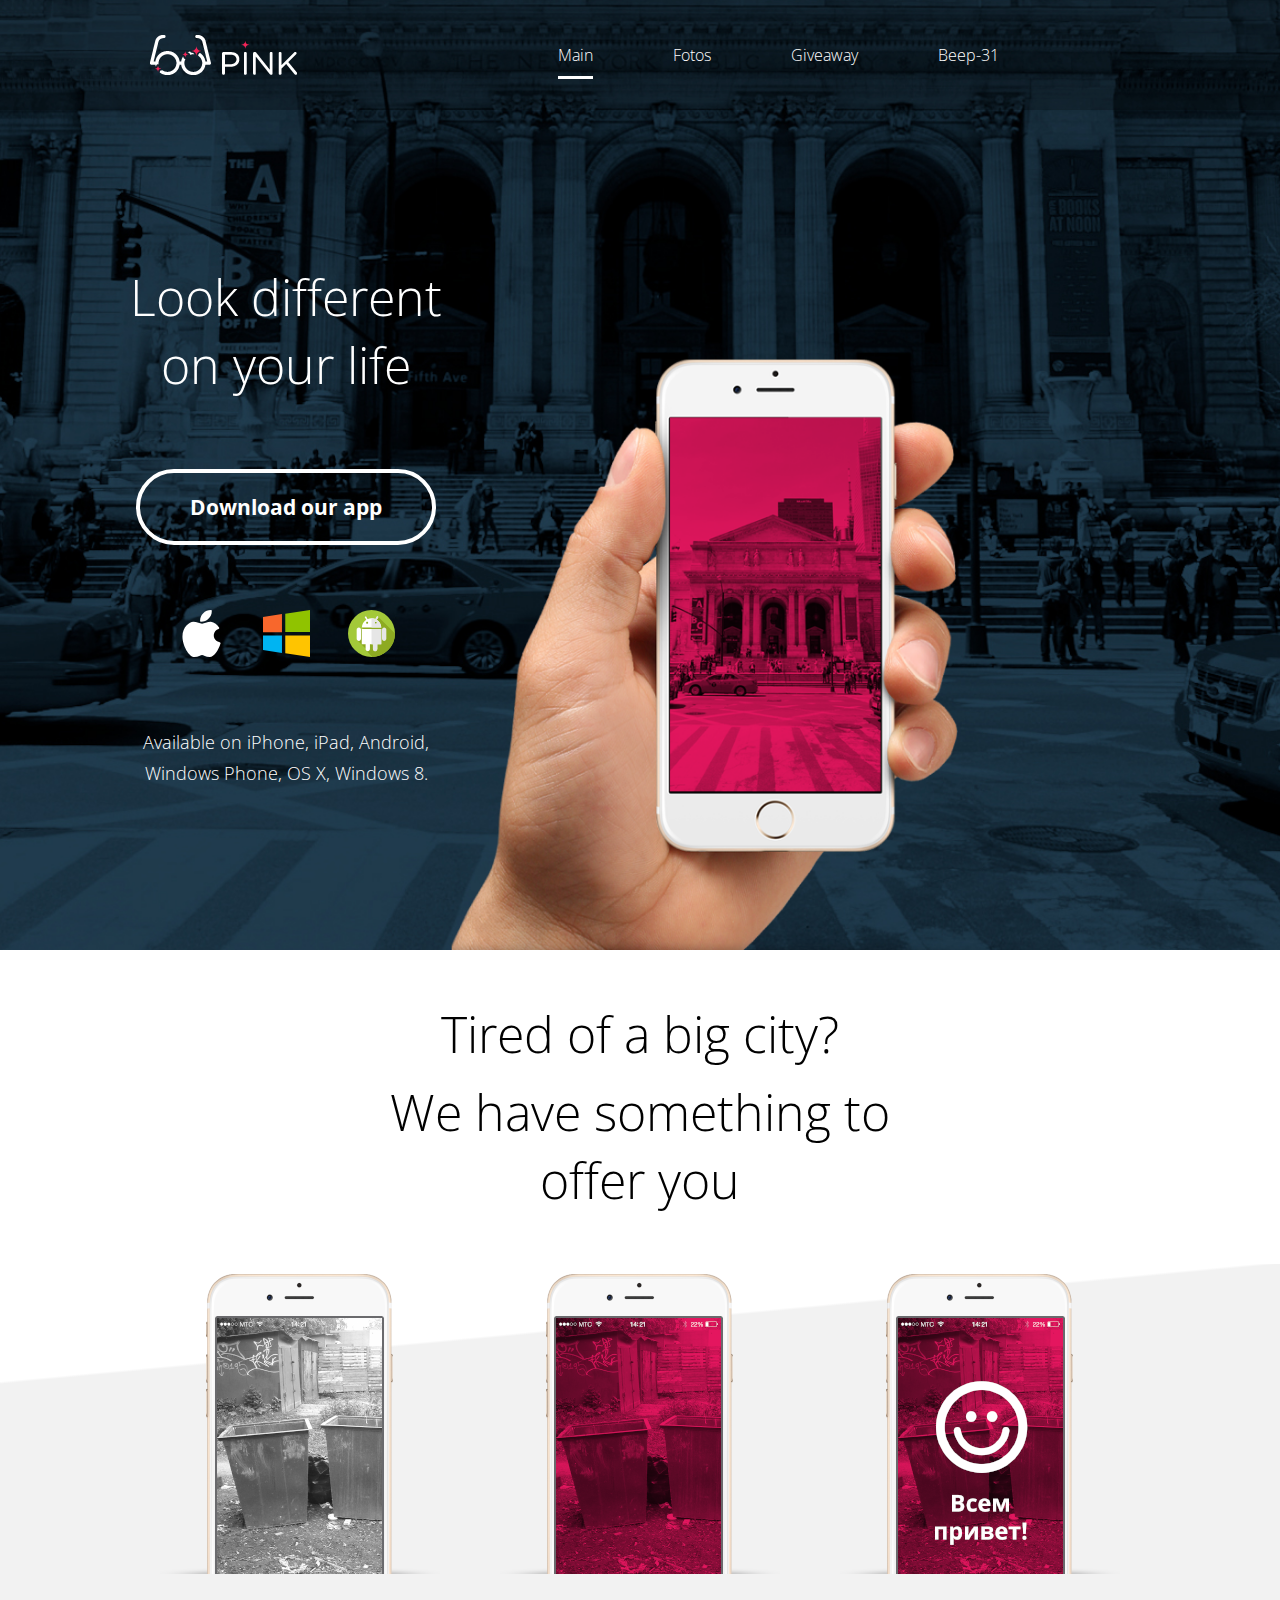
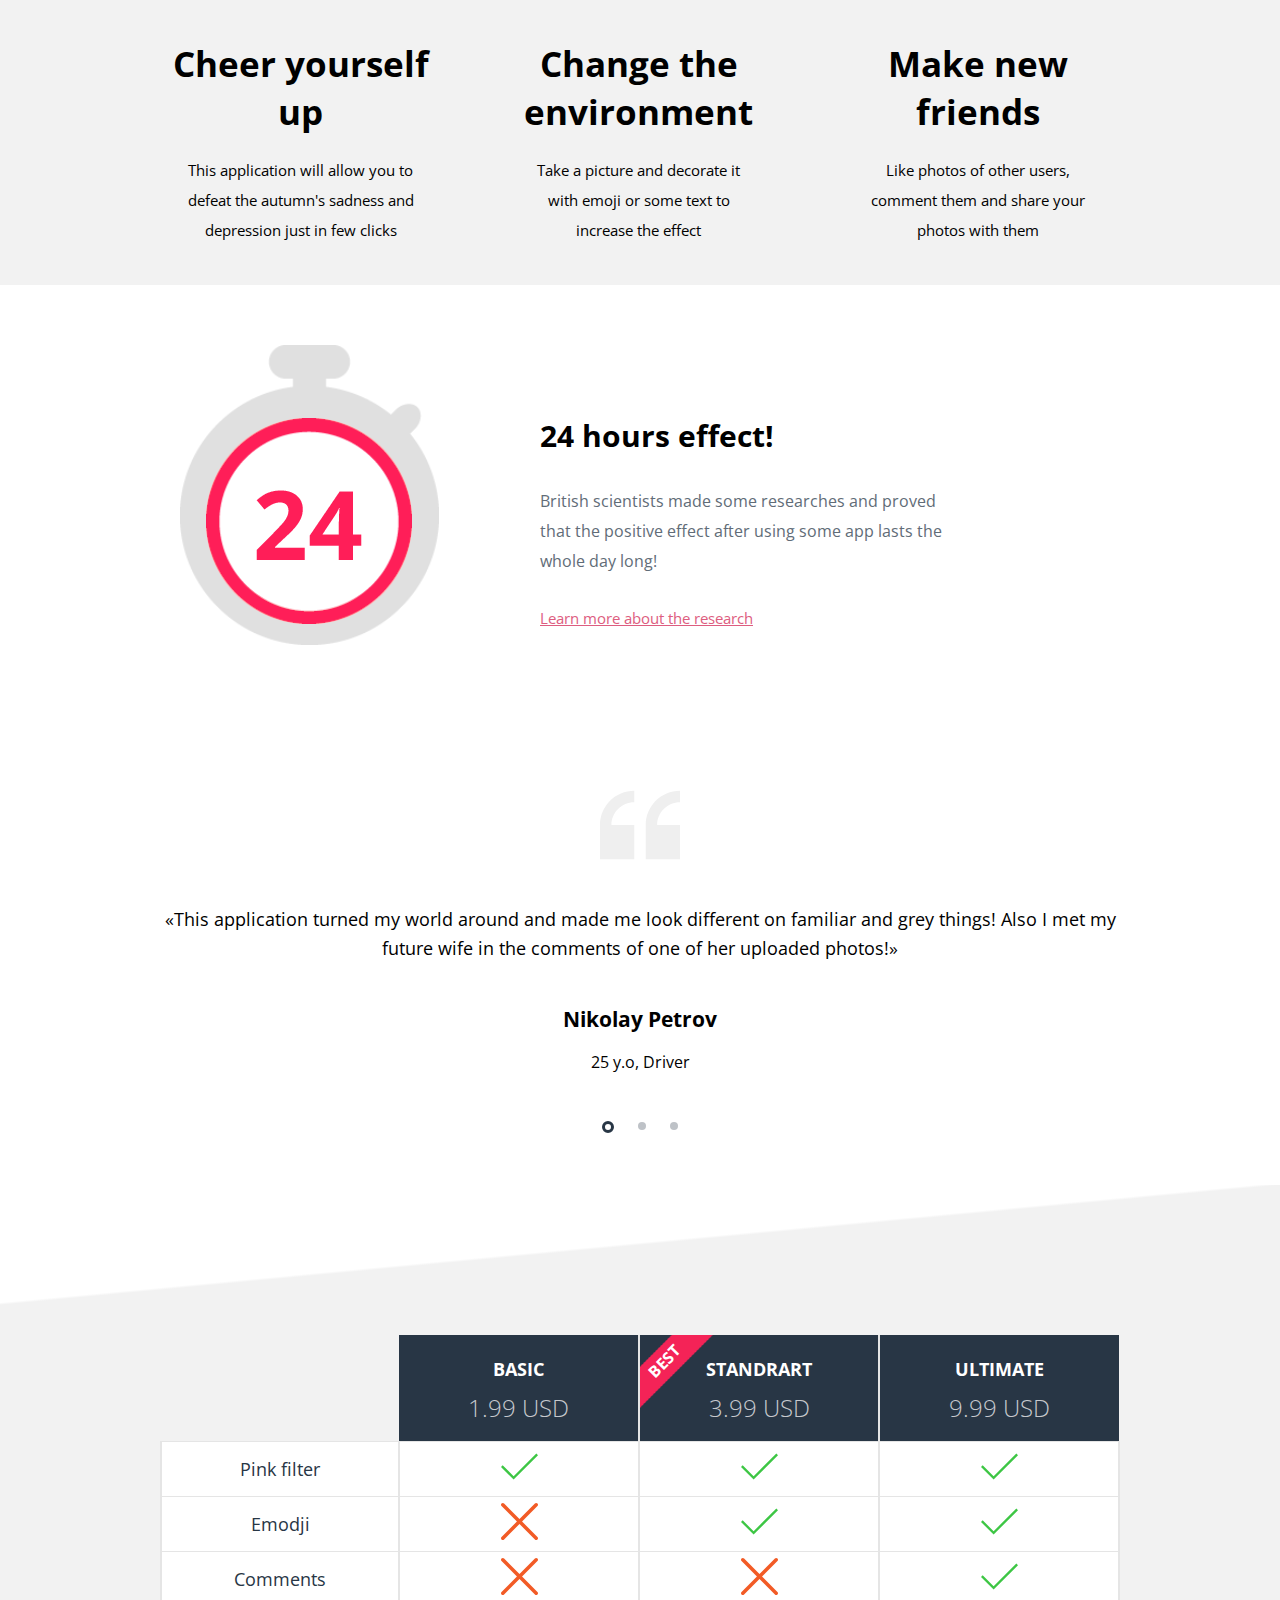
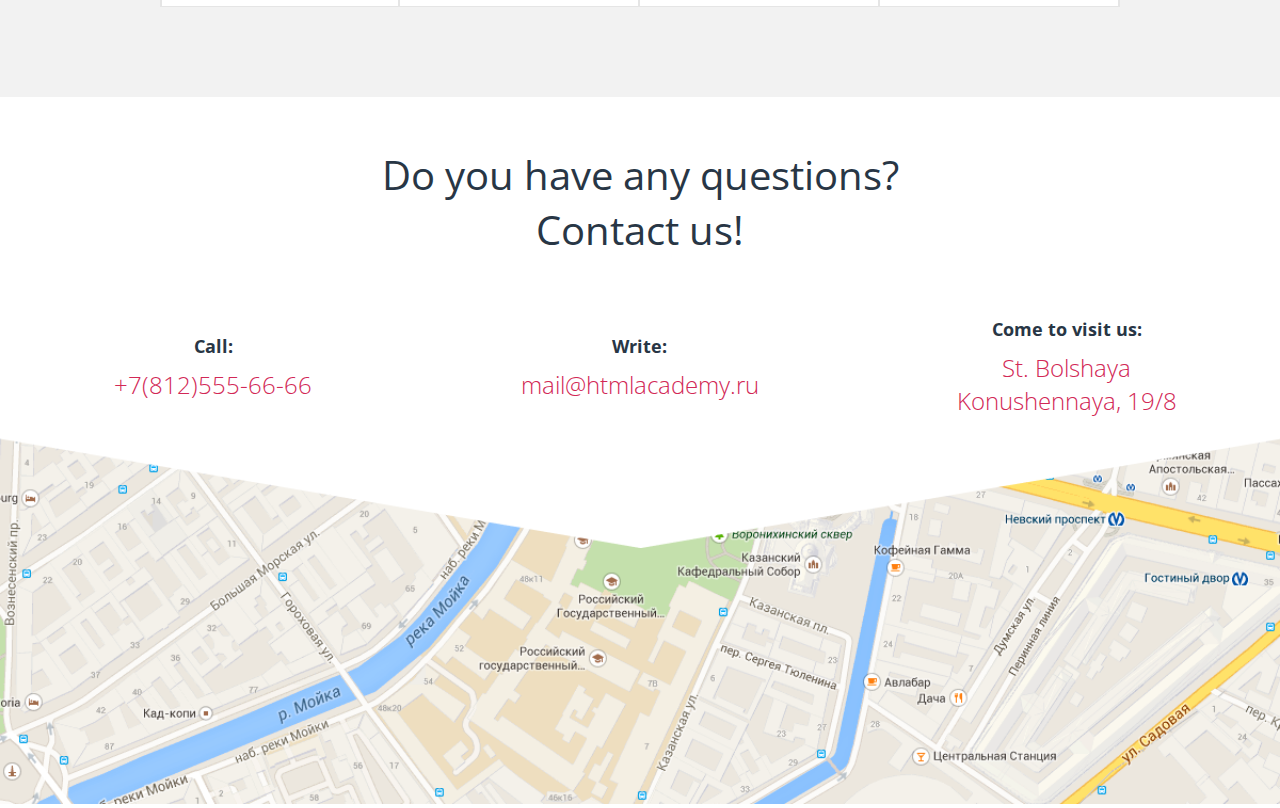
==== commit 7951bde6: "Map section and contact section are finished" ====
--- a/index.html
+++ b/index.html
@@ -430,7 +430,7 @@
                 <p>Do you have any questions?</p>
                 <p>Contact us!</p>
             </div>
-            <div class="contacts__info">
+            <div class="contact__info">
                 <div class="info__block">
                     <h3>Call:</h3>
                     <p>+7(812)555-66-66</p>
@@ -439,10 +439,38 @@
                     <h3>Write:</h3>
                     <p>mail@htmlacademy.ru</p>
                 </div>
-                <div class="info__block">
+                <div class="info__block info__block--last">
                     <h3>Come to visit us:</h3>
                     <p>St. Bolshaya<br>Konushennaya, 19/8</p>
                 </div>
+            </div>
+            <div class="contact__triangle contact__triangle--mobile">
+                <img src="./img/contact/triangle-white-footer.png" alt="">
+            </div>
+            <div class="contact__triangle contact__triangle--tablet">
+                <img src="./img/contact/triangle--tablet.png" alt="">
+            </div>
+            <div class="contact__triangle contact__triangle--desktop">
+                <img src="./img/contact/triangle--desktop.png" alt="">
+            </div>
+        </div>
+    </section>
+    <section class="map">
+        <div class="map__triangle">
+            <img src="./img/contact/triangle-white-footer.png" alt="">
+        </div>
+        <div class="map__map">
+            <div class="map__map-img map__map-img--mobile">
+                <img class="map-img" src="./img/contact/map.png" alt="">
+                <img class="map-marker" src="./img/contact/map-marker.png" alt="">
+            </div>
+            <div class="map__map-img map__map-img--tablet">
+                <img class="map-img map-img--tablet" src="./img/contact/map--tablet.png" alt="">
+                <img class="map-marker map-marker--tablet" src="./img/contact/map-marker.png" alt="">
+            </div>
+            <div class="map__map-img map__map-img--desktop">
+                <img class="map-img map-img--desktop" src="./img/contact/map--desktop.png" alt="">
+                <img class="map-marker map-marker--desktop" src="./img/contact/map-marker.png" alt="">
             </div>
         </div>
     </section>
--- a/style.css
+++ b/style.css
@@ -14,6 +14,23 @@
 table {
   border-style: hidden;
   border-collapse: collapse;
+}
+.skew-c {
+  width: 100vw;
+  height: 50px;
+  position: absolute;
+  left: 0px;
+  background: linear-gradient(to right bottom, #fff 49%, #f2f2f2 50%);
+}
+@media (min-width: 660px) {
+  .skew-c {
+    height: 96px;
+  }
+}
+@media (min-width: 1200px) {
+  .skew-c {
+    height: 120px;
+  }
 }
 .page-header {
   position: absolute;
@@ -328,13 +345,6 @@
   font-family: 'Open Sans', sans-serif;
   z-index: -2;
 }
-.skew-c {
-  width: 100vw;
-  height: 40px;
-  position: absolute;
-  left: 0px;
-  background: linear-gradient(to right bottom, #fff 49%, #f2f2f2 50%);
-}
 .features-bg {
   background-color: #f2f2f2;
 }
@@ -401,9 +411,6 @@
   }
   .features__title p:last-child {
     margin-bottom: 50px;
-  }
-  .skew-c {
-    height: 120px;
   }
   .feature__image--mobile {
     position: relative;
@@ -467,9 +474,6 @@
     padding: 0 25px;
     font-size: 15px;
     line-height: 30px;
-  }
-  .skew-c {
-    height: 96px;
   }
 }
 .effect__wrapper {
@@ -817,6 +821,8 @@
   font-family: 'Open Sans', sans-serif;
   padding-top: 50px;
   width: 100%;
+  z-index: 100;
+  background-color: #fff;
 }
 .contact__intro {
   text-align: center;
@@ -826,7 +832,7 @@
   color: #283645;
   margin-bottom: 44px;
 }
-.contacts__info {
+.contact__info {
   text-align: center;
 }
 .info__block h3 {
@@ -835,14 +841,140 @@
   color: #283645;
   margin-bottom: 10px;
 }
+.info__block {
+  margin-bottom: 25px;
+}
+.info__block--last {
+  margin-bottom: 0;
+}
 .info__block p {
-  margin-bottom: 25px;
   color: #d22856;
   font-size: 24px;
   font-weight: 300;
 }
+.contact__triangle {
+  position: absolute;
+  width: 100vw;
+  z-index: 1000;
+}
+.contact__triangle--mobile {
+  display: block;
+}
+.contact__triangle--tablet {
+  display: none;
+}
+.contact__triangle--desktop {
+  display: none;
+}
+.contact__triangle img {
+  width: 100vw;
+}
 @media (min-width: 660px) {
   .contact {
     position: static;
   }
-}
+  .contact__intro {
+    font-size: 40px;
+    margin-bottom: 50px;
+  }
+  .contact__info {
+    display: flex;
+    flex-wrap: wrap;
+    align-items: center;
+    justify-content: space-between;
+  }
+  .info__block {
+    width: 50%;
+  }
+  .info__block--last {
+    width: 100%;
+  }
+  .contact__triangle--mobile {
+    display: none;
+  }
+  .contact__triangle--tablet {
+    display: block;
+    z-index: 1000;
+    position: absolute;
+    width: 100%;
+  }
+  .contact__triangle--desktop {
+    display: none;
+  }
+}
+@media (min-width: 1200px) {
+  .contact__intro {
+    margin-bottom: 60px;
+  }
+  .info__block {
+    width: 33.33%;
+    margin-bottom: 0px;
+  }
+  .contact__triangle--mobile {
+    display: none;
+  }
+  .contact__triangle--tablet {
+    display: none;
+  }
+  .contact__triangle--desktop {
+    display: block;
+    z-index: 1000;
+    position: absolute;
+    width: 100%;
+  }
+}
+.map {
+  position: absolute;
+  top: 2636px;
+  z-index: -1;
+}
+.map__map-img {
+  position: relative;
+  width: 100vw;
+}
+.map__map-img--mobile {
+  display: block;
+}
+.map__map-img--tablet {
+  display: none;
+}
+.map__map-img--desktop {
+  display: none;
+}
+.map-img {
+  min-width: 100%;
+}
+.map-marker {
+  position: absolute;
+  bottom: 10%;
+  left: 45%;
+  z-index: 10;
+}
+@media (min-width: 660px) {
+  .map__map-img--mobile {
+    display: none;
+  }
+  .map__map-img--tablet {
+    display: block;
+  }
+  .map-marker--tablet {
+    top: 65%;
+    left: 47%;
+  }
+  .map__map-img--tablet {
+    top: -1px;
+  }
+}
+@media (min-width: 1200px) {
+  .map__map-img--tablet {
+    display: none;
+  }
+  .map__map-img--desktop {
+    display: block;
+    top: 200px;
+  }
+  .map-marker {
+    top: 57%;
+    left: 49%;
+  }
+}
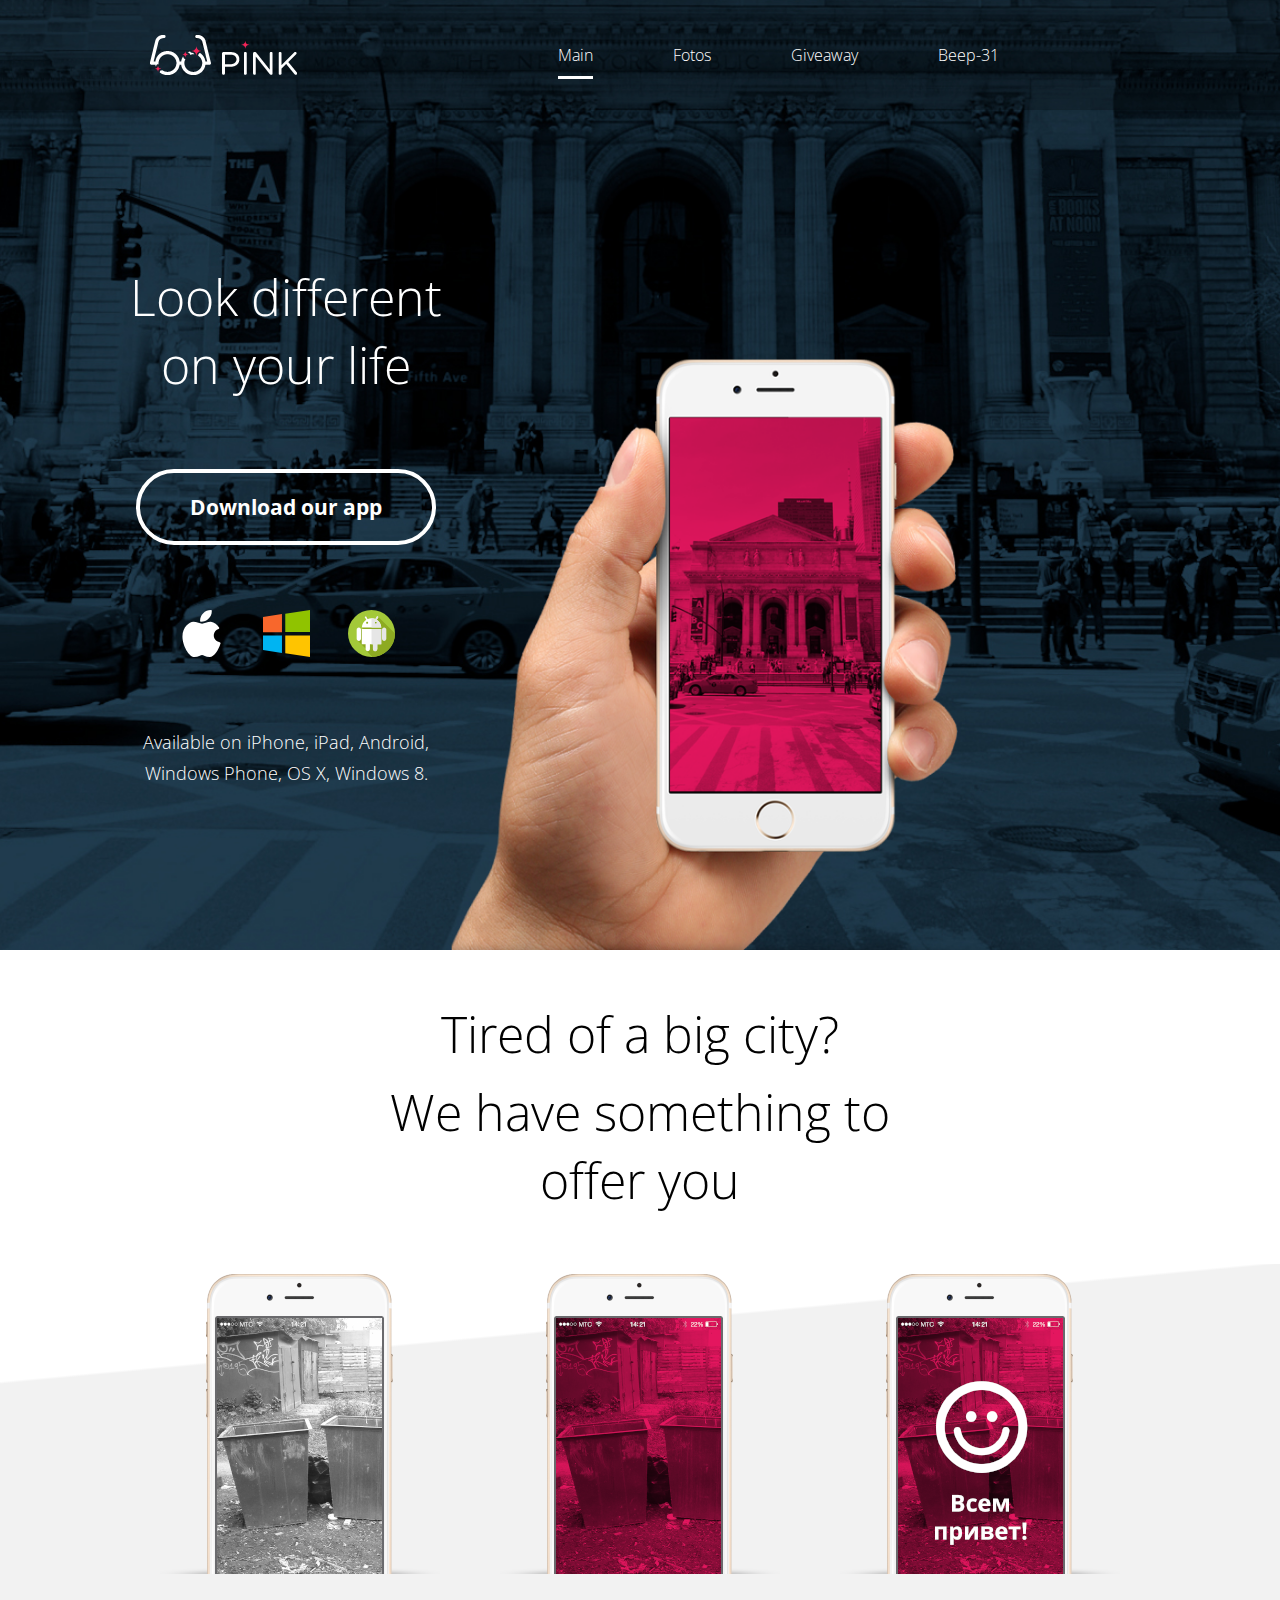
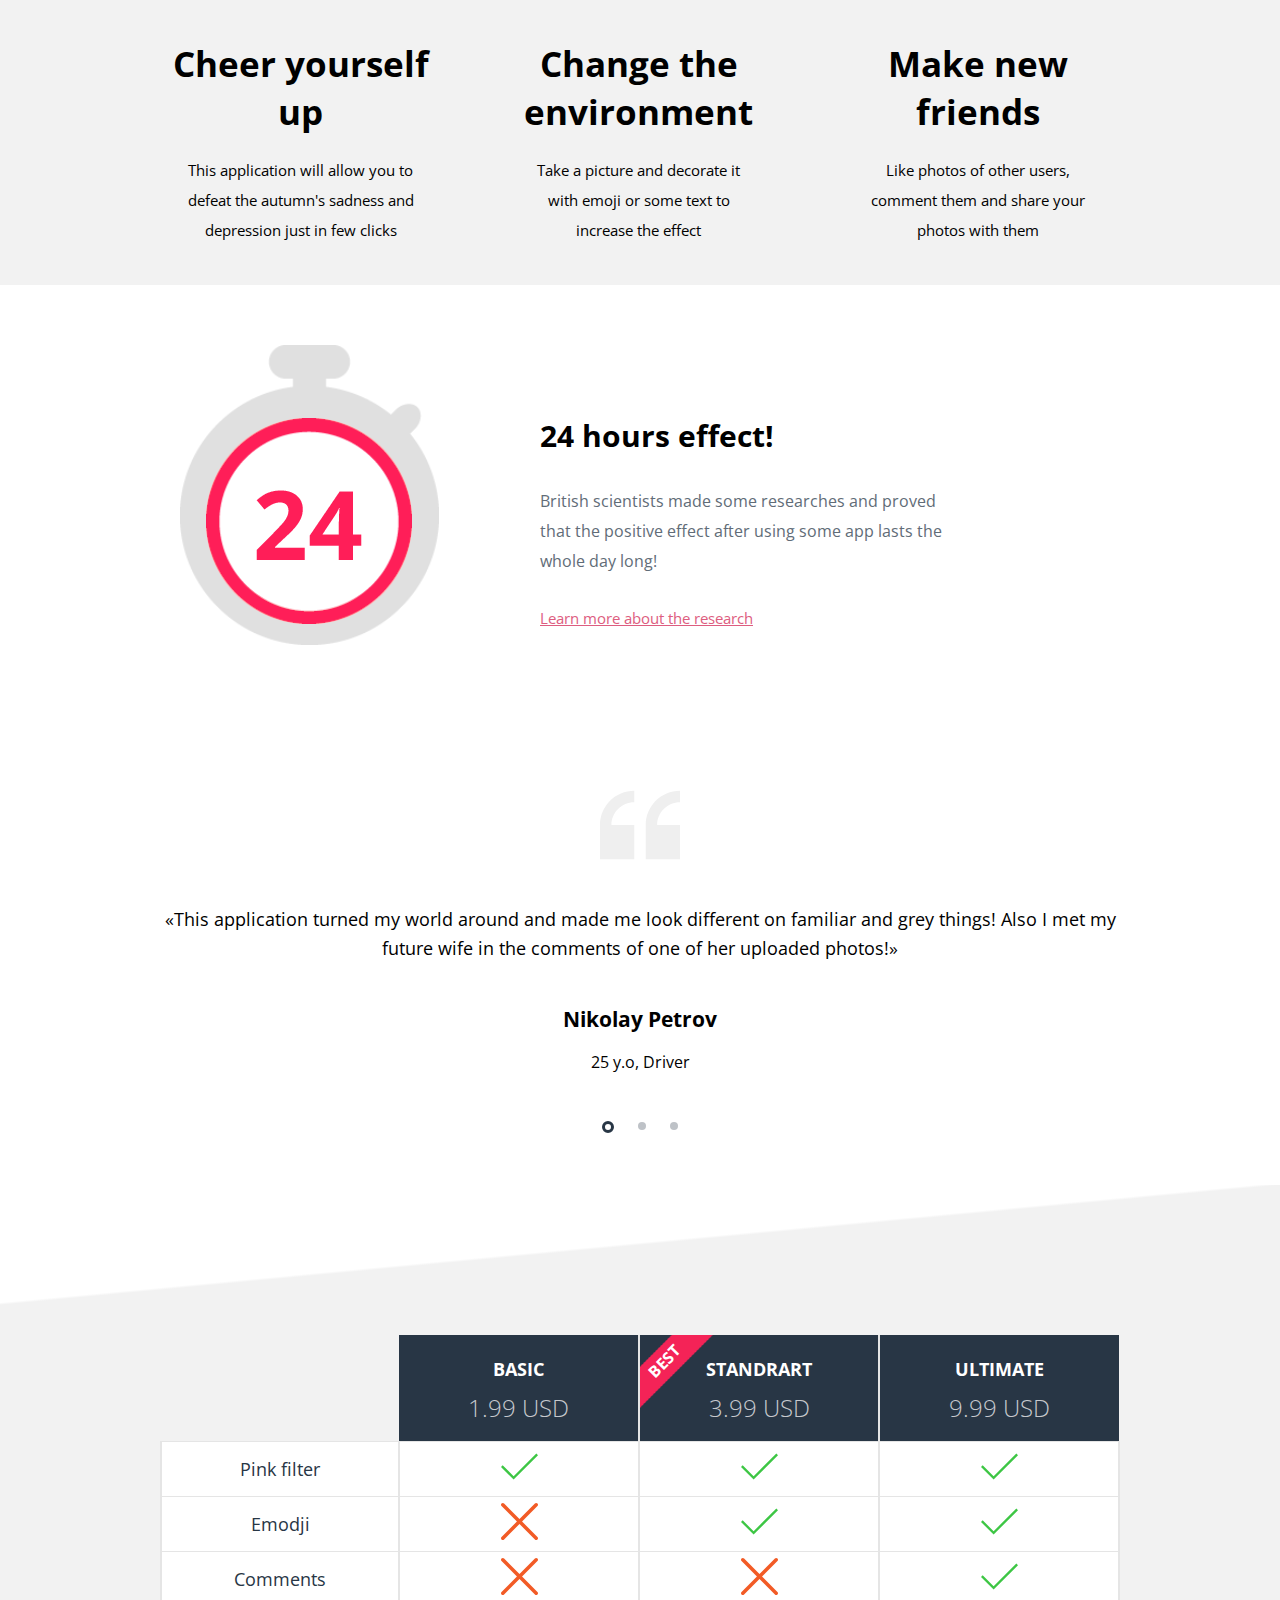
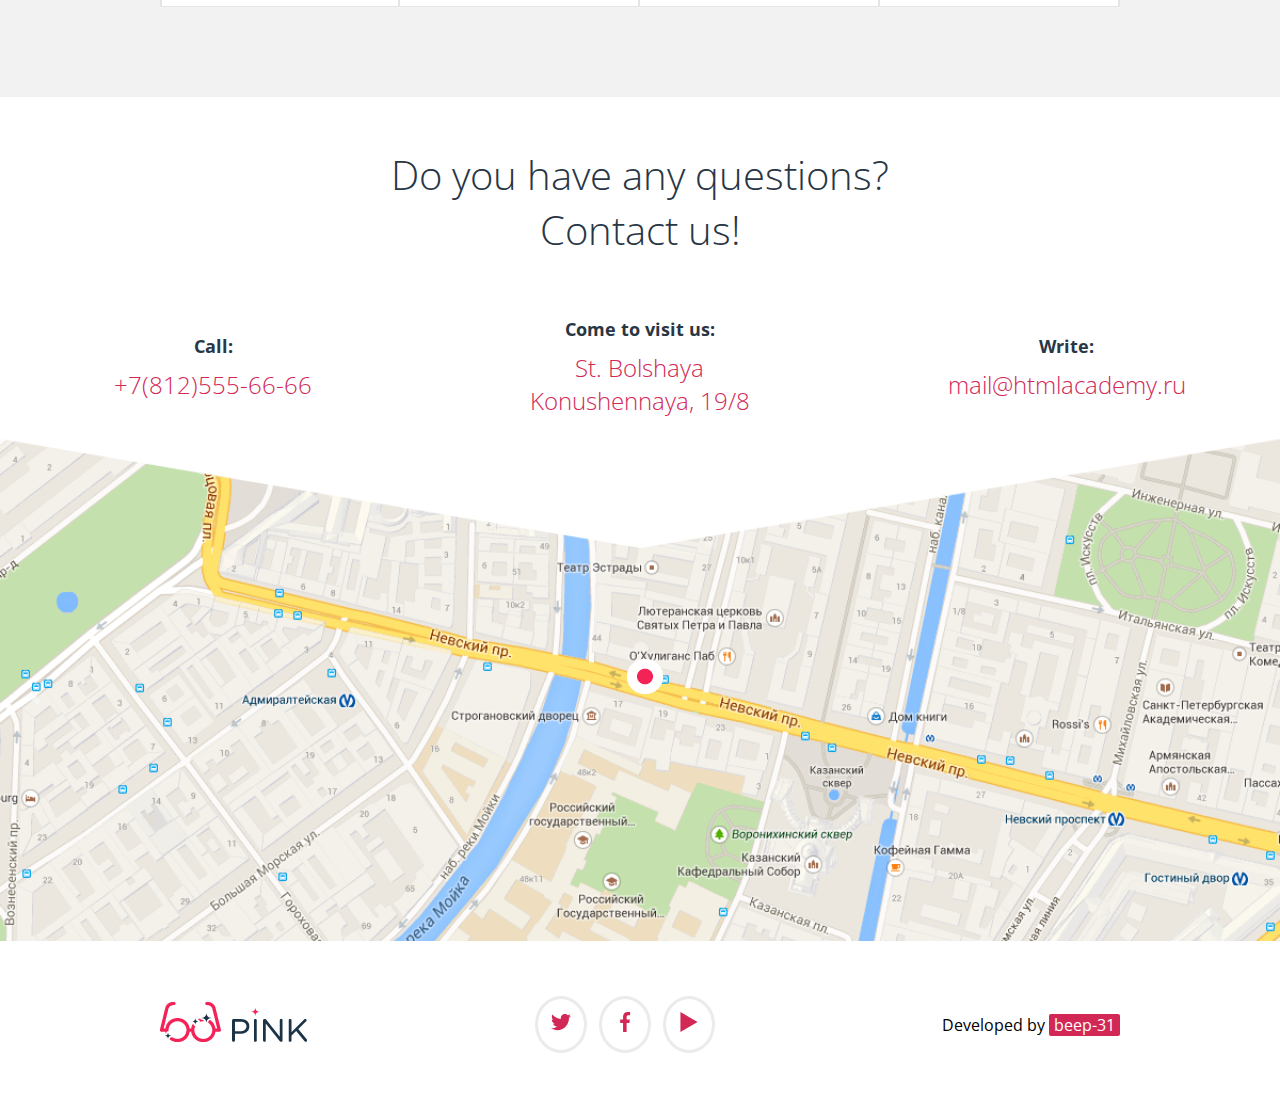
==== commit 2a966562: "The index page was finished" ====
--- a/index.html
+++ b/index.html
@@ -85,6 +85,35 @@
 	c-0.429-0.444-0.429-1.159,0-1.587l9.523-9.539L0.324,1.909z"/>
     </symbol>
 </svg>
+
+<svg style="display: none;">
+    <symbol id="facebook" viewBox="0 0 24 24">
+        <path d="m15.997 3.985h2.191v-3.816c-.378-.052-1.678-.169-3.192-.169-3.159 0-5.323 1.987-5.323 5.639v3.361h-3.486v4.266h3.486v10.734h4.274v-10.733h3.345l.531-4.266h-3.877v-2.939c.001-1.233.333-2.077 2.051-2.077z"/>
+    </symbol>
+</svg>
+
+<svg style="display: none;">
+    <symbol id="twitter" viewBox="0 0 512 512">
+        <g>
+            <g>
+                <path d="M512,97.248c-19.04,8.352-39.328,13.888-60.48,16.576c21.76-12.992,38.368-33.408,46.176-58.016
+                    c-20.288,12.096-42.688,20.64-66.56,25.408C411.872,60.704,384.416,48,354.464,48c-58.112,0-104.896,47.168-104.896,104.992
+                    c0,8.32,0.704,16.32,2.432,23.936c-87.264-4.256-164.48-46.08-216.352-109.792c-9.056,15.712-14.368,33.696-14.368,53.056
+                    c0,36.352,18.72,68.576,46.624,87.232c-16.864-0.32-33.408-5.216-47.424-12.928c0,0.32,0,0.736,0,1.152
+                    c0,51.008,36.384,93.376,84.096,103.136c-8.544,2.336-17.856,3.456-27.52,3.456c-6.72,0-13.504-0.384-19.872-1.792
+                    c13.6,41.568,52.192,72.128,98.08,73.12c-35.712,27.936-81.056,44.768-130.144,44.768c-8.608,0-16.864-0.384-25.12-1.44
+                    C46.496,446.88,101.6,464,161.024,464c193.152,0,298.752-160,298.752-298.688c0-4.64-0.16-9.12-0.384-13.568
+                    C480.224,136.96,497.728,118.496,512,97.248z"/>
+            </g>
+        </g>
+    </symbol>
+</svg>
+
+<svg style="display: none;">
+    <symbol id="play" viewBox="0 0 494.942 494.942">
+        <path d="m35.353 0 424.236 247.471-424.236 247.471z"/>
+    </symbol>
+</svg>
     <header class="page-header">
             <div class="page-header__logo">
                 <a class="page-header__logo--mobile">
@@ -431,11 +460,11 @@
                 <p>Contact us!</p>
             </div>
             <div class="contact__info">
-                <div class="info__block">
+                <div class="info__block info__block--call">
                     <h3>Call:</h3>
                     <p>+7(812)555-66-66</p>
                 </div>
-                <div class="info__block">
+                <div class="info__block info__block--write">
                     <h3>Write:</h3>
                     <p>mail@htmlacademy.ru</p>
                 </div>
@@ -472,8 +501,39 @@
                 <img class="map-img map-img--desktop" src="./img/contact/map--desktop.png" alt="">
                 <img class="map-marker map-marker--desktop" src="./img/contact/map-marker.png" alt="">
             </div>
+            <footer class="footer">
+                <div class="footer__wrapper">
+                    <div class="footer__logo--tablet">
+                        <img src="./img/footer/logo.png" alt="">
+                    </div>
+                    <div class="footer__logo--desktop">
+                        <img src="./img/footer/logo--desktop.png" alt="">
+                    </div>
+                    <div class="footer__social">
+                        <div class="footer__social__icon">
+                            <svg>
+                                <use xlink:href="#twitter">
+                            </svg>
+                        </div>
+                        <div class="footer__social__icon">
+                            <svg>
+                                <use xlink:href="#facebook">
+                            </svg>
+                        </div>
+                        <div class="footer__social__icon">
+                            <svg>
+                                <use xlink:href="#play">
+                            </svg>
+                        </div>
+                    </div>
+                    <div class="footer__dev">
+                        Developed by <span>beep-31</span>
+                    </div>
+                </div>
+            </footer>
         </div>
     </section>
+
 <script src="script.js"></script>
 </body>
 </html>--- a/style.css
+++ b/style.css
@@ -4,6 +4,9 @@
   box-sizing: border-box;
   margin: 0;
   padding: 0;
+}
+html {
+  position: relative;
 }
 body {
   overflow-x: hidden;
@@ -828,7 +831,7 @@
   text-align: center;
   margin: 0 auto;
   font-size: 24px;
-  font-weight: 300px;
+  font-weight: 300;
   color: #283645;
   margin-bottom: 44px;
 }
@@ -910,6 +913,15 @@
     width: 33.33%;
     margin-bottom: 0px;
   }
+  .info__block--call {
+    order: 1;
+  }
+  .info__block--last {
+    order: 2;
+  }
+  .info__block--write {
+    order: 3;
+  }
   .contact__triangle--mobile {
     display: none;
   }
@@ -962,7 +974,7 @@
     left: 47%;
   }
   .map__map-img--tablet {
-    top: -1px;
+    top: 100px;
   }
 }
 @media (min-width: 1200px) {
@@ -971,10 +983,78 @@
   }
   .map__map-img--desktop {
     display: block;
-    top: 200px;
+    top: 500px;
   }
   .map-marker {
     top: 57%;
     left: 49%;
   }
 }
+.map__map {
+  position: relative;
+}
+.footer {
+  display: none;
+  position: absolute;
+  bottom: -100px;
+  left: 0;
+  z-index: 1000;
+  font-family: 'Open Sans', sans-serif;
+}
+.footer__wrapper {
+  max-width: 620px;
+  margin: 0 auto;
+}
+@media (min-width: 660px) {
+  .footer {
+    display: block;
+    background-color: #fff;
+    width: 100vw;
+  }
+  .footer__logo--desktop {
+    display: none;
+  }
+  .footer__wrapper {
+    display: flex;
+    justify-content: space-between;
+    align-items: center;
+    padding: 30px 0px;
+  }
+  .footer__social {
+    display: flex;
+    justify-content: space-evenly;
+  }
+  .footer__social__icon {
+    text-align: center;
+    padding: 13px;
+    border: 3px solid #e9ebec;
+    border-radius: 50%;
+    margin: 0px 6px;
+  }
+  .footer__dev span {
+    background-color: #d22856;
+    color: white;
+    padding: 0px 5px;
+    border-radius: 2px;
+  }
+  .footer svg {
+    width: 20px;
+    height: 20px;
+    fill: #d22856;
+  }
+}
+@media (min-width: 1200px) {
+  .footer {
+    bottom: -500px;
+  }
+  .footer__wrapper {
+    max-width: 960px;
+    padding: 55px 0px;
+  }
+  .footer__logo--desktop {
+    display: block;
+  }
+  .footer__logo--tablet {
+    display: none;
+  }
+}
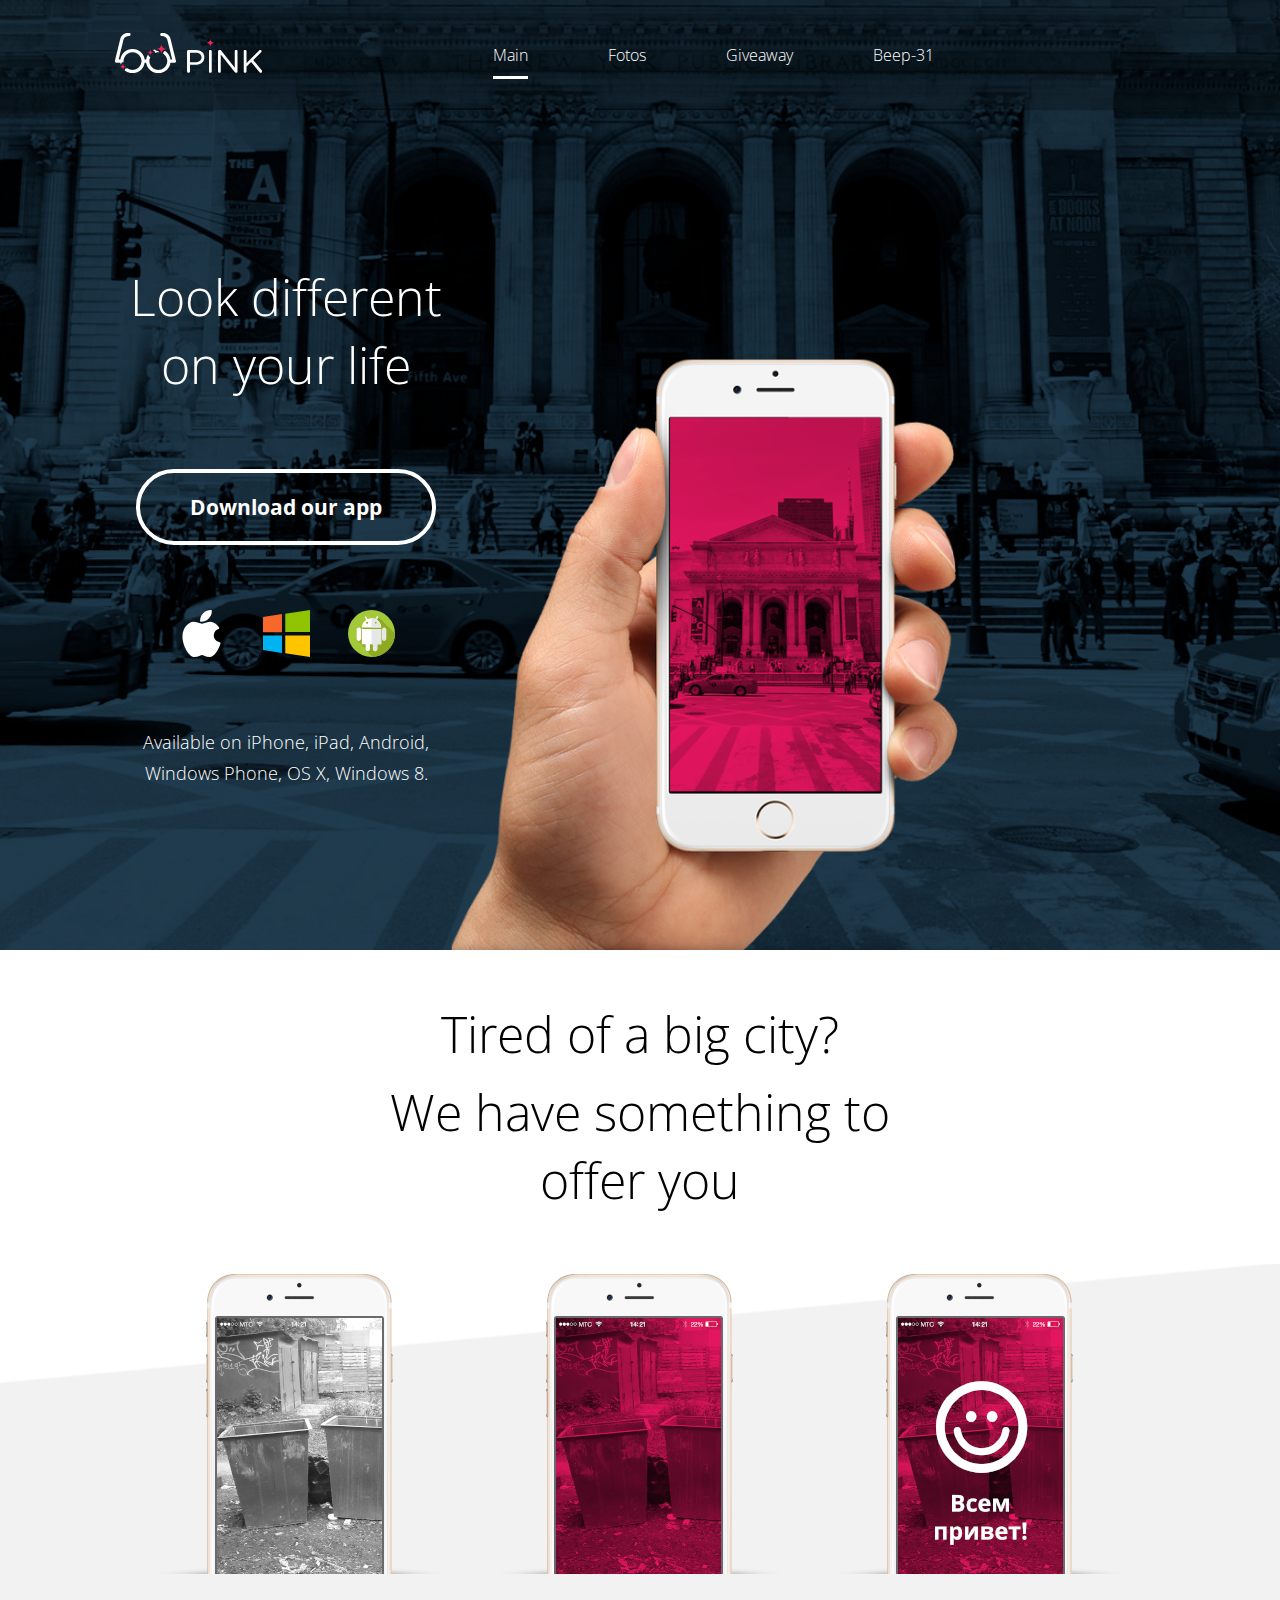
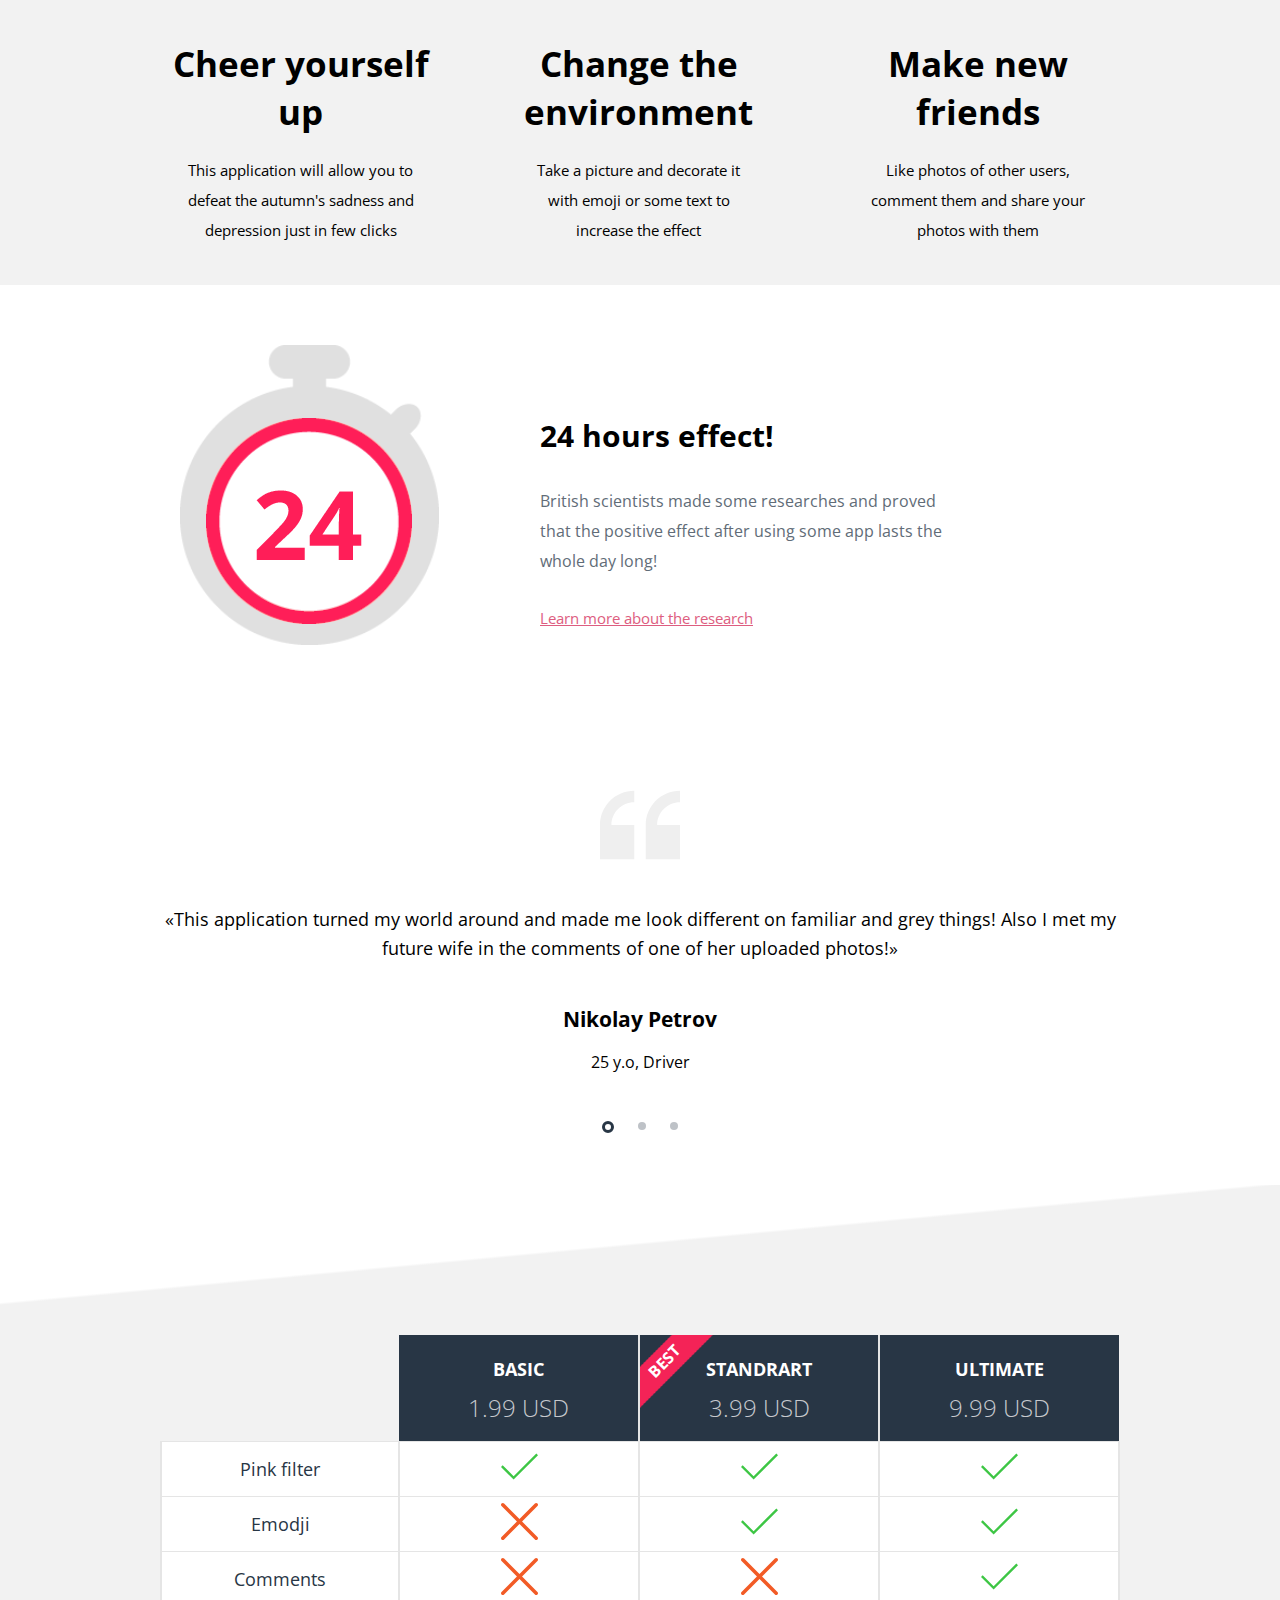
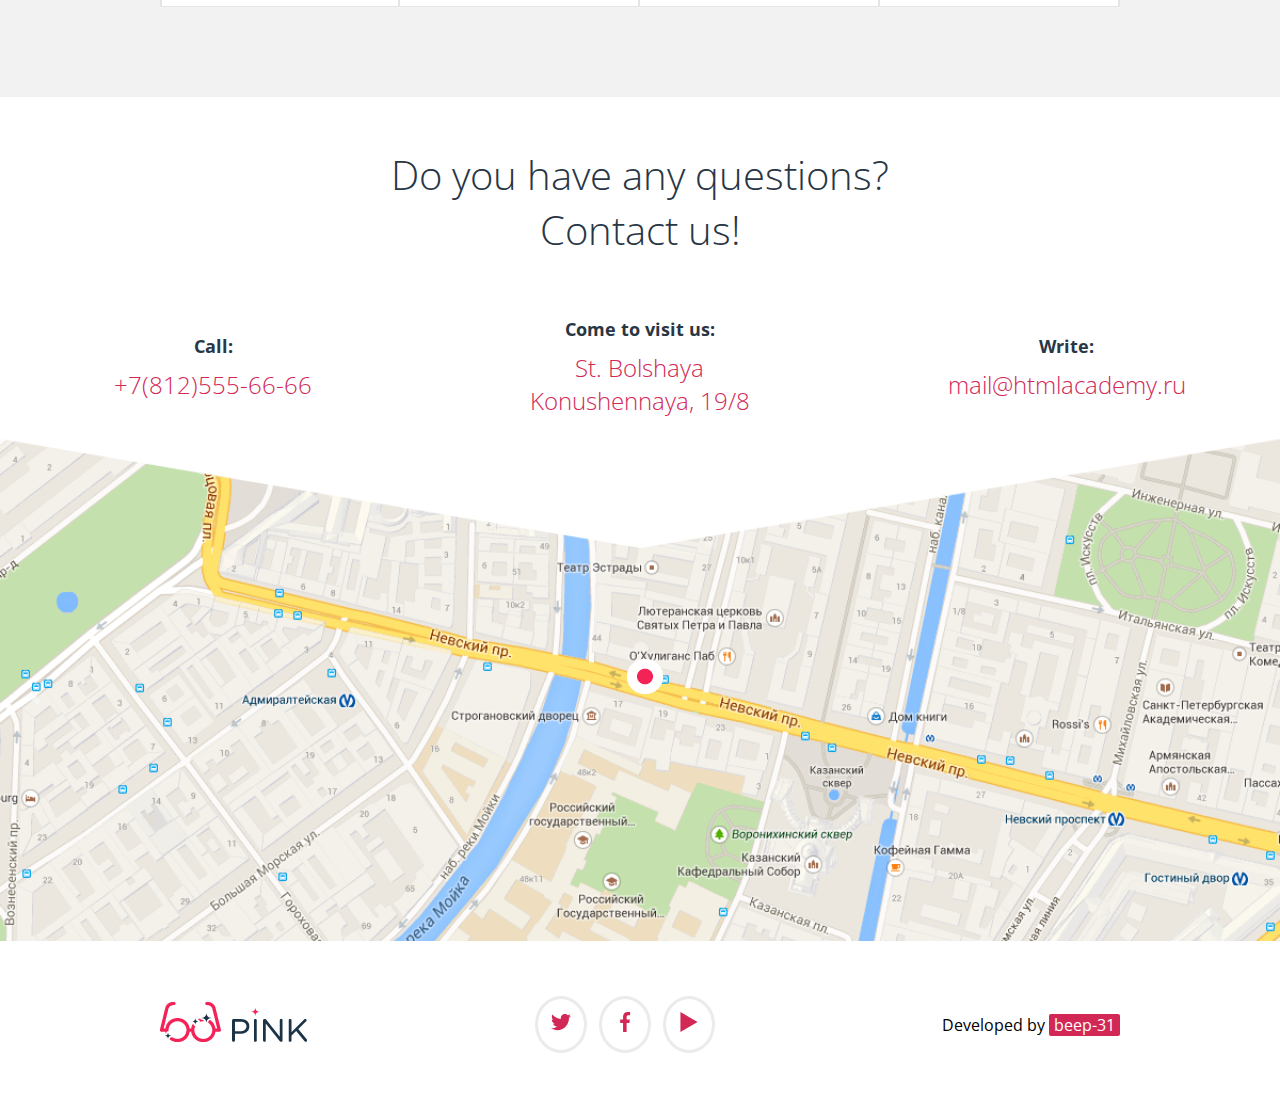
==== commit 184cefcd: "The footer of the photos page not finished yet" ====
--- a/index.html
+++ b/index.html
@@ -115,17 +115,13 @@
     </symbol>
 </svg>
     <header class="page-header">
-            <div class="page-header__logo">
-                <a class="page-header__logo--mobile">
-                    <img src="./img/header/logotype-mobile.png" alt="pink logo">
-                </a>
-                <a class="page-header__logo--tablet">
-                    <img src="./img/header/logotype-tablet.png" alt="pink logo">
-                </a>
-                <a href="" class="page-header__logo--desktop">
-                    <img src="./img/header/logotype-desktop.png" alt="pink logo">
-                </a>
-            </div>
+        <div class="page-header__logo">
+            <picture>
+                <source media="(min-width:1200px)" srcset="img/header/logotype-desktop.png">
+                <source media="(min-width:660px)" srcset="img/header/logotype-tablet.png"> 
+                <img srcset="img/header/logotype-mobile.png">   
+            </picture>
+        </div>
             <div class="page-header__burger">
                 <div class="burger-item burger-item--closed"></div>
             </div>
@@ -133,7 +129,7 @@
                 <div class="main-nav__wrapper">
                     <ul class="main-nav__list">
                         <li class="main-nav__list-item list-item--active"><a href="#">Main</a></li>
-                        <li class="main-nav__list-item"><a href="#">Fotos</a></li>
+                        <li class="main-nav__list-item"><a href="fotos.html">Fotos</a></li>
                         <li class="main-nav__list-item"><a href="#">Giveaway</a></li>
                         <li class="main-nav__list-item"><a href="#">Beep-31</a></li>
                     </ul>
@@ -534,6 +530,7 @@
         </div>
     </section>
 
-<script src="script.js"></script>
+<script src="scripts/script.js"></script>
+<script src="scripts/header.js"></script>
 </body>
 </html>--- a/style.css
+++ b/style.css
@@ -50,15 +50,6 @@
   align-items: center;
   height: 70px;
 }
-.page-header__logo--tablet {
-  display: none;
-}
-.page-header__logo--desktop {
-  display: none;
-}
-.page-header__logo--mobile {
-  display: flex;
-}
 .page-header__burger {
   order: 3;
 }
@@ -137,15 +128,6 @@
   border-bottom: 1px solid #000001;
 }
 @media (min-width: 660px) {
-  .page-header__logo--tablet {
-    display: flex;
-  }
-  .page-header__logo--desktop {
-    display: none;
-  }
-  .page-header__logo--mobile {
-    display: none;
-  }
   .page-header {
     height: 110px;
   }
@@ -154,22 +136,15 @@
   }
 }
 @media (min-width: 1200px) {
+  .page-header {
+    justify-content: space-around;
+  }
   .main-nav {
     opacity: 1 !important;
   }
   .list-item--active a {
     padding-bottom: 10px;
     border-bottom: 3px solid #fff;
-  }
-  .page-header__logo--tablet {
-    display: none;
-  }
-  .page-header__logo--desktop {
-    display: flex;
-    margin-left: 130px;
-  }
-  .page-header__logo--mobile {
-    display: none;
   }
   .burger-item {
     display: none;
@@ -213,7 +188,7 @@
   font-family: 'Open Sans', sans-serif;
 }
 .page-main__right {
-  background-image: url("../img/main/bg-mobile.jpg");
+  background-image: url("img/main/bg-mobile.jpg");
   background-color: #1d2631;
   background-size: cover;
   background-position: center 0;
@@ -291,7 +266,7 @@
   }
   .page-main {
     flex-direction: row;
-    background-image: url("../img/main/bg-tablet.jpg");
+    background-image: url("img/main/bg-tablet.jpg");
     background-color: #1d2631;
     background-size: cover;
     background-position: center 0;
@@ -320,10 +295,11 @@
 }
 @media (min-width: 1200px) {
   .page-main {
-    background-image: url("../img/main/bg.jpg");
+    background-image: url("img/main/bg.jpg");
     background-color: #1d2631;
-    background-size: cover;
+    background-size: cover auto;
     background-position-y: center;
+    background-repeat: no-repeat;
     padding: 125px 0px;
   }
   .visually-hidden {
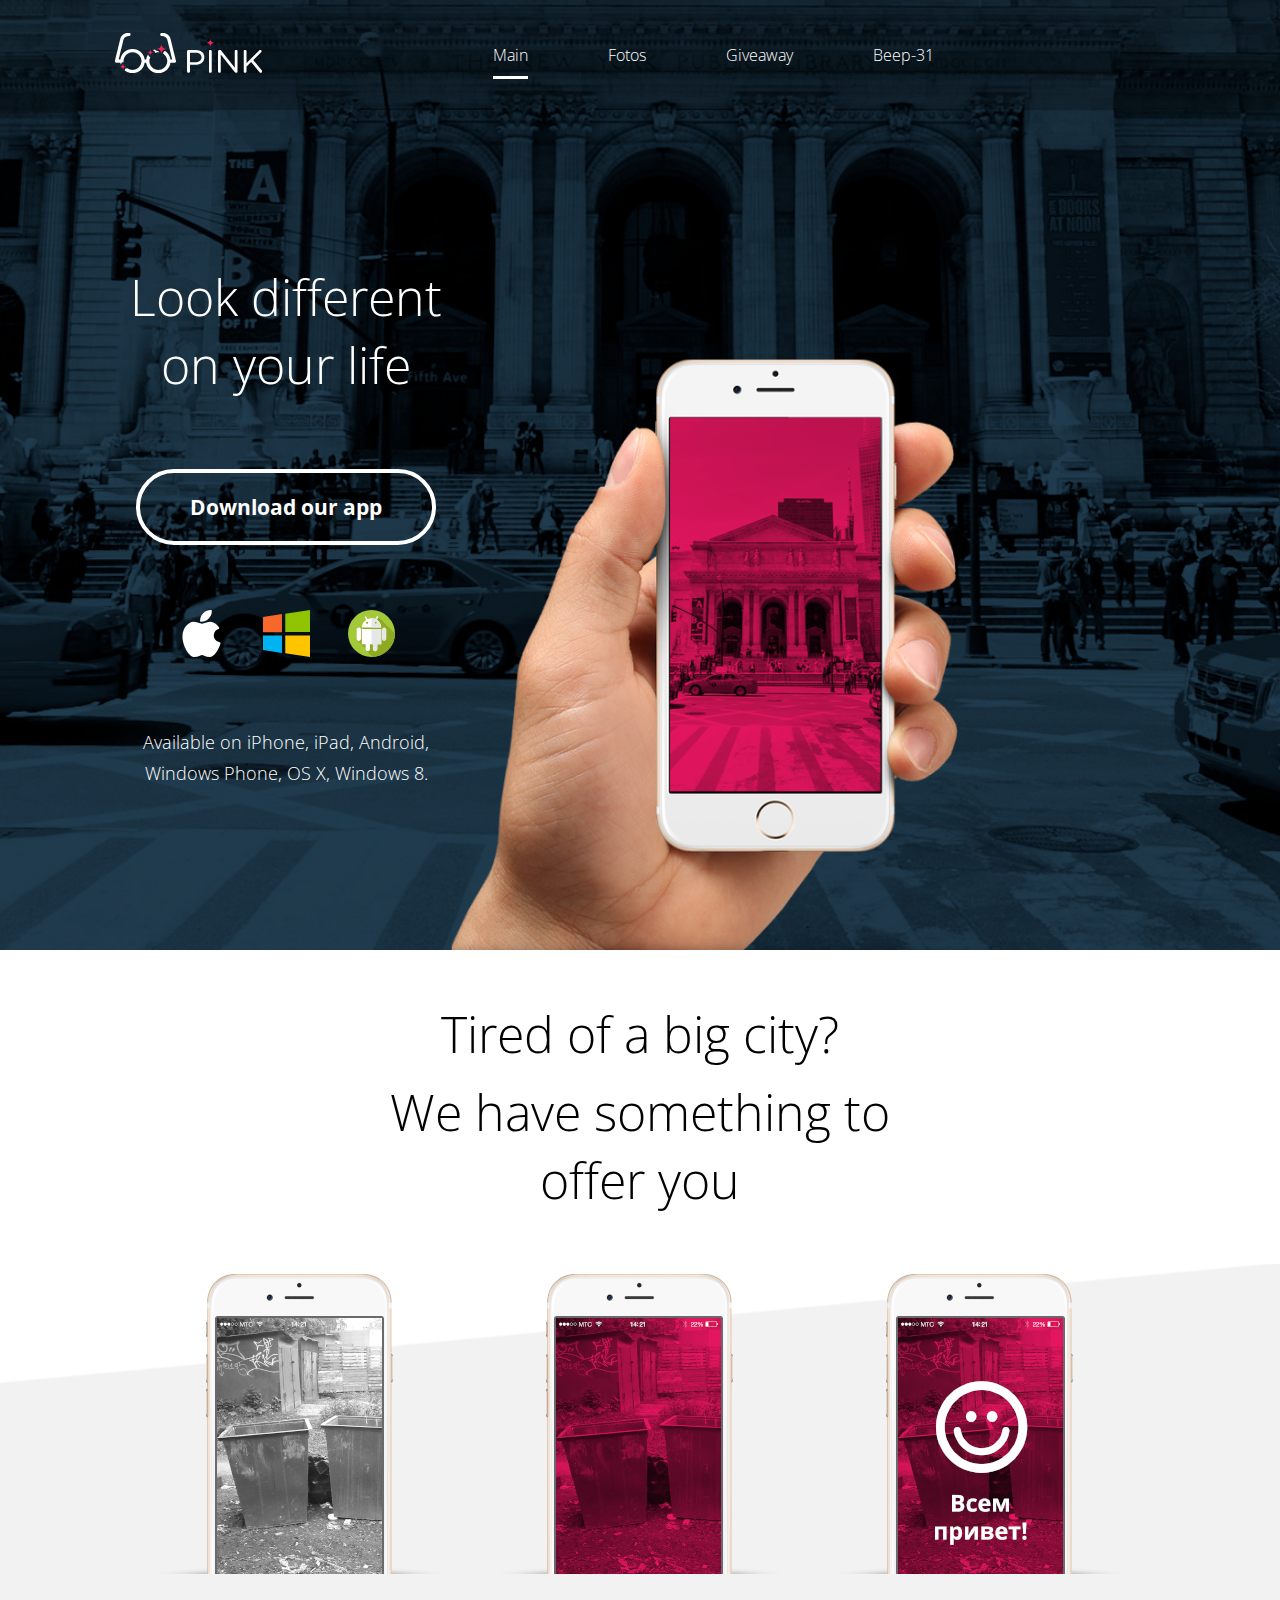
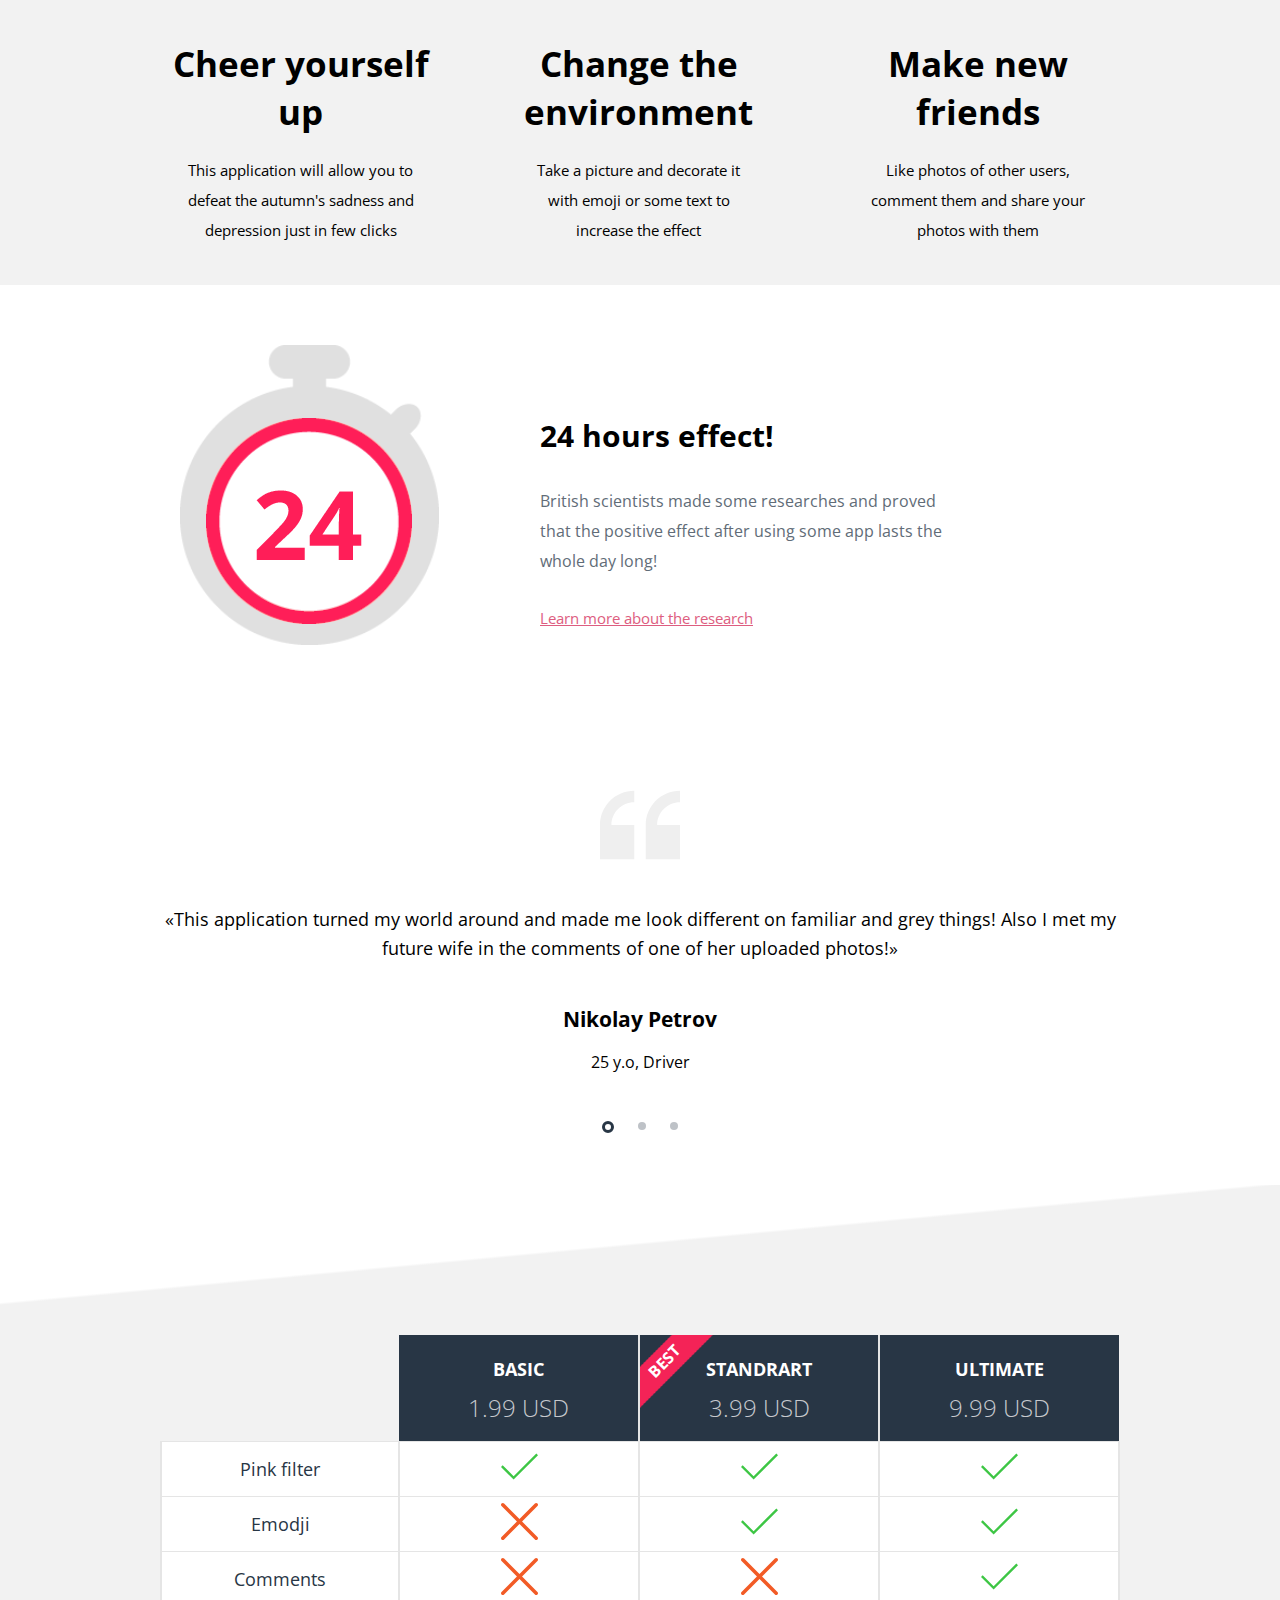
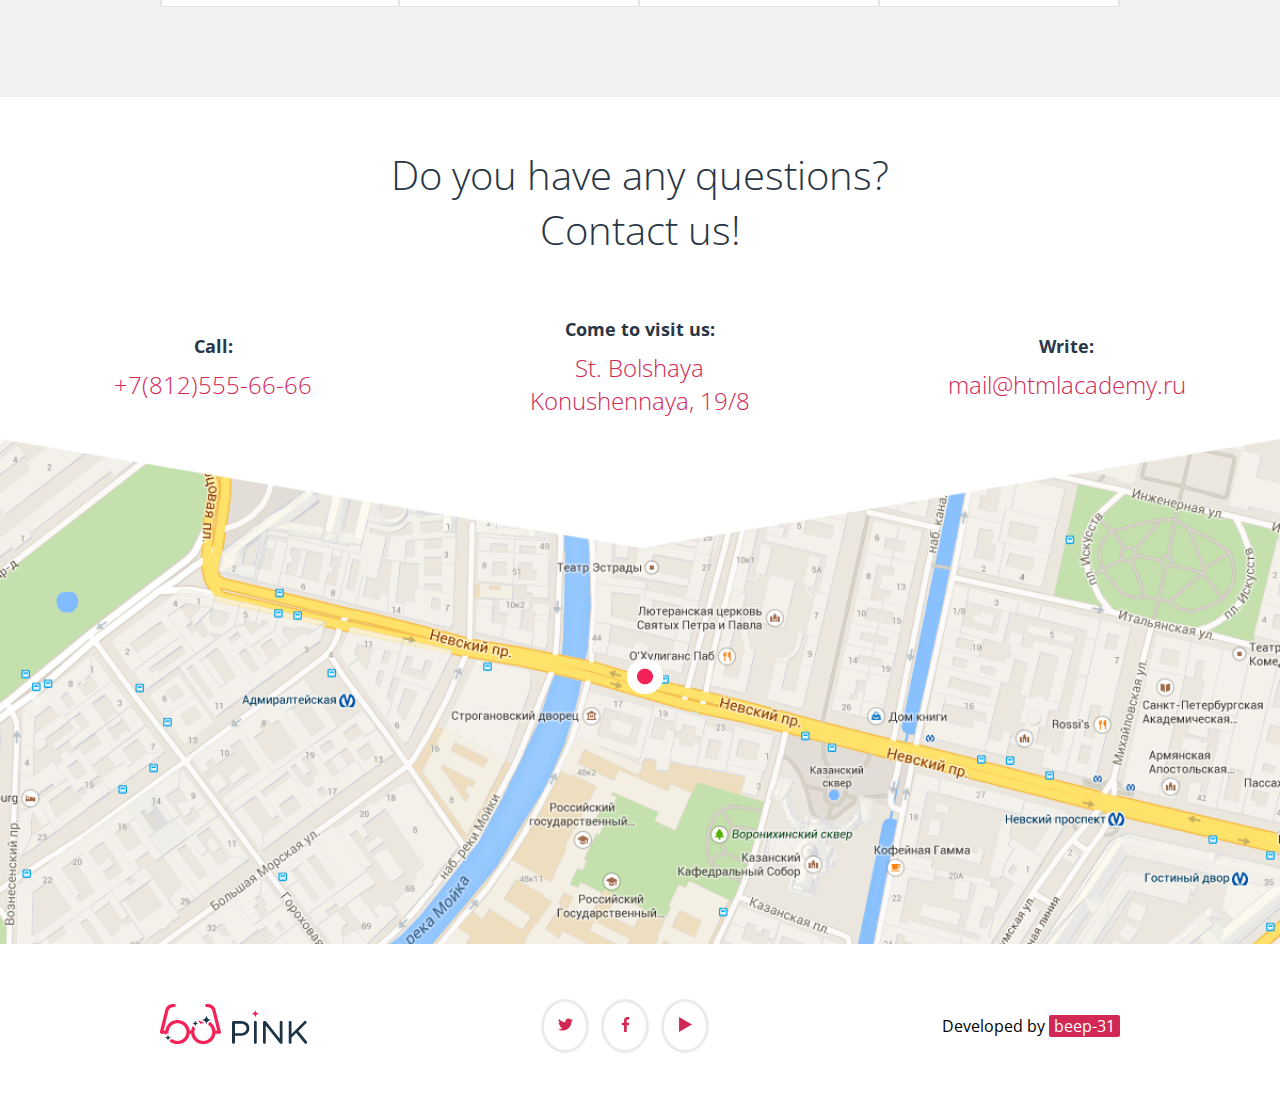
==== commit 942070d3: "Mobile version for the form page is finished" ====
--- a/index.html
+++ b/index.html
@@ -114,6 +114,7 @@
         <path d="m35.353 0 424.236 247.471-424.236 247.471z"/>
     </symbol>
 </svg>
+
     <header class="page-header">
         <div class="page-header__logo">
             <picture>
@@ -130,7 +131,7 @@
                     <ul class="main-nav__list">
                         <li class="main-nav__list-item list-item--active"><a href="#">Main</a></li>
                         <li class="main-nav__list-item"><a href="fotos.html">Fotos</a></li>
-                        <li class="main-nav__list-item"><a href="#">Giveaway</a></li>
+                        <li class="main-nav__list-item"><a href="giveaway.html">Giveaway</a></li>
                         <li class="main-nav__list-item"><a href="#">Beep-31</a></li>
                     </ul>
                 </div>
--- a/style.css
+++ b/style.css
@@ -18,6 +18,69 @@
   border-style: hidden;
   border-collapse: collapse;
 }
+input {
+  outline: none;
+}
+textarea {
+  max-width: 280px;
+  outline: none;
+  width: 100%;
+  resize: none;
+  font-family: 'Open Sans', sans-serif;
+  margin: 0 auto;
+  padding: 25px 20px;
+  border: 2px solid #e5e5e5;
+  height: 200px;
+}
+textarea::placeholder {
+  font-size: 18px;
+  line-height: 1.6;
+  color: #283645;
+  font-family: 'Open Sans', sans-serif;
+}
+input[type="radio"] {
+  position: absolute;
+  visibility: hidden;
+}
+input[type="radio"] + label {
+  position: relative;
+  padding-left: 65px;
+  cursor: pointer;
+  display: inline-block;
+}
+input[type="radio"] + label:before {
+  content: '';
+  position: absolute;
+  left: 0;
+  top: -6px;
+  width: 35px;
+  height: 35px;
+  border: 2px solid #e5e5e5;
+  border-radius: 100%;
+  background: #fff;
+}
+input[type="radio"] + label:after {
+  content: '';
+  width: 15px;
+  height: 15px;
+  background: #d22856;
+  position: absolute;
+  top: 4px;
+  left: 10px;
+  border-radius: 100%;
+  -webkit-transition: all 0.2s ease;
+  transition: all 0.2s ease;
+}
+input[type="radio"]:not(:checked) + label:after {
+  opacity: 0;
+  -webkit-transform: scale(0);
+  transform: scale(0);
+}
+input[type="radio"]:checked + label:after {
+  opacity: 1;
+  -webkit-transform: scale(1);
+  transform: scale(1);
+}
 .skew-c {
   width: 100vw;
   height: 50px;
@@ -28,6 +91,10 @@
 @media (min-width: 660px) {
   .skew-c {
     height: 96px;
+  }
+  textarea {
+    max-width: 500px;
+    width: 100%;
   }
 }
 @media (min-width: 1200px) {
@@ -830,6 +897,11 @@
   color: #d22856;
   font-size: 24px;
   font-weight: 300;
+  transition: 0.1s linear;
+}
+.info__block p:hover {
+  color: black;
+  text-decoration: underline;
 }
 .contact__triangle {
   position: absolute;
@@ -1006,17 +1078,28 @@
     border: 3px solid #e9ebec;
     border-radius: 50%;
     margin: 0px 6px;
+    transition: 0.1s linear;
+  }
+  .footer__social__icon:hover {
+    border-color: black;
   }
   .footer__dev span {
     background-color: #d22856;
     color: white;
     padding: 0px 5px;
     border-radius: 2px;
+    transition: 0.1s linear;
+  }
+  .footer__dev span:hover {
+    background-color: transparent;
+    color: black;
+    border-color: black;
   }
   .footer svg {
-    width: 20px;
-    height: 20px;
+    width: 15px;
+    height: 15px;
     fill: #d22856;
+    margin-left: 1px;
   }
 }
 @media (min-width: 1200px) {
